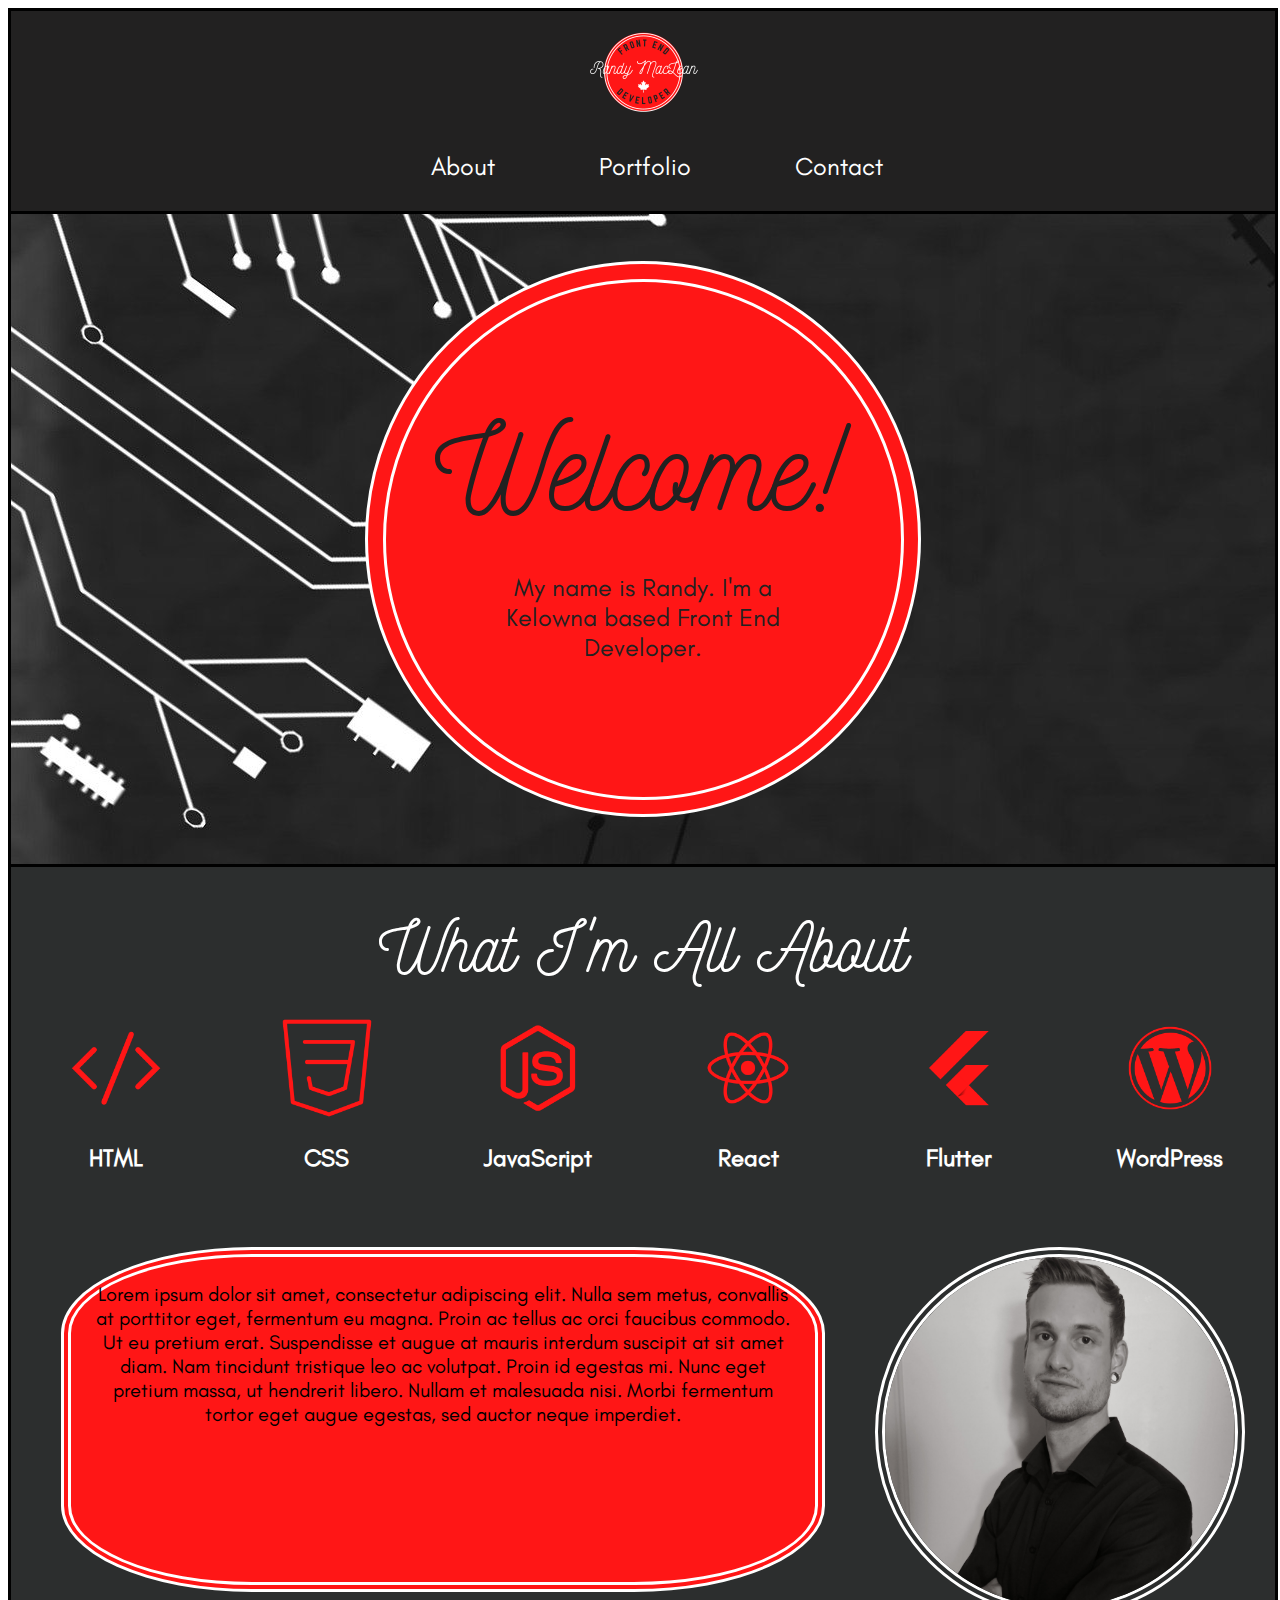
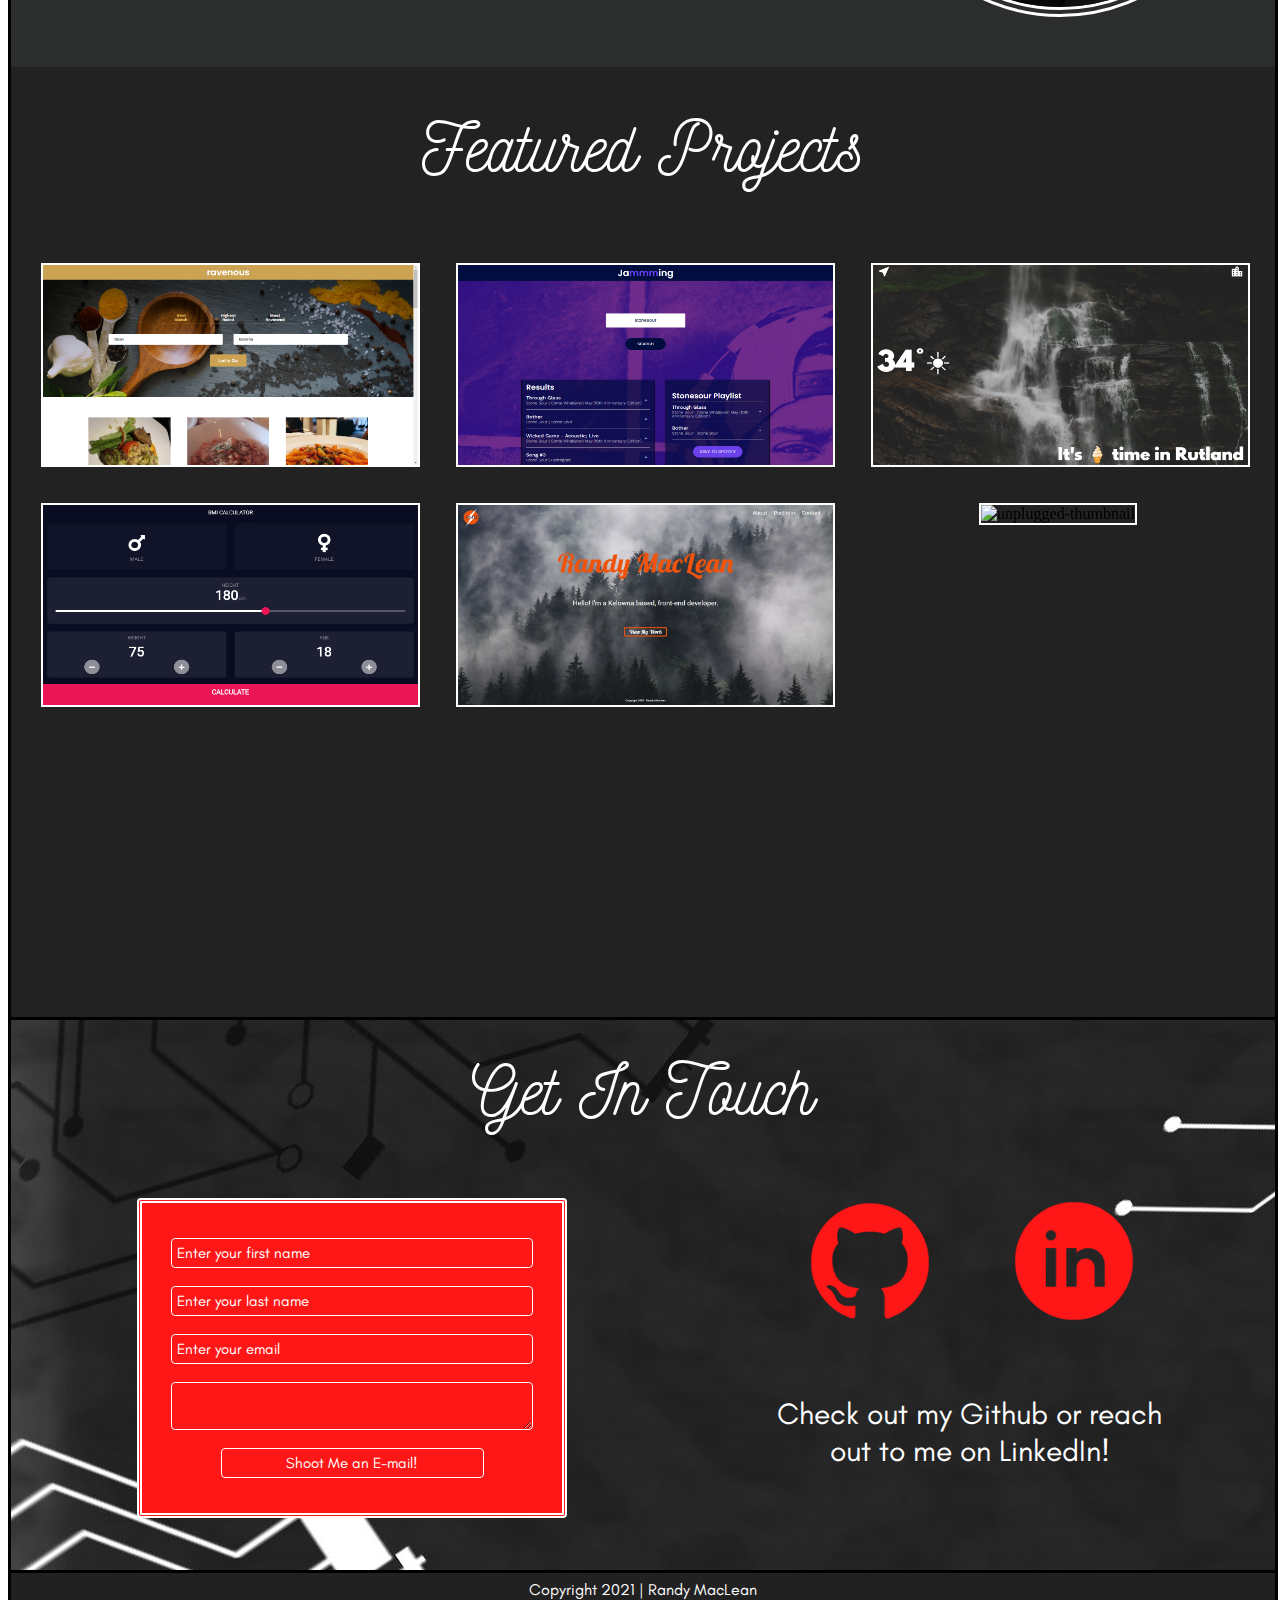
==== homepage/index.html @ 93d8b23c "implemented flip animation on portfolio cards" ====
<!DOCTYPE html>
<html>
  <head>
    <title>Randy MacLean | Portfolio 2021</title>
    <link href="../css/style.css" rel="stylesheet" />
    <script type="text/javascript" src="../js/script.js"></script>
  </head>
  <body>
    <header id="homepage-header">
      <img id="logo" src="../img/red-logo.png" />
      <nav>
        <ul>
          <li>
            <a href="./about/index.html">About</a>
          </li>
          <li>
            <a href="./portfolio/index.html">Portfolio</a>
          </li>
          <li>
            <a href="./contact/index.html">Contact</a>
          </li>
        </ul>
      </nav>
    </header>
    <main id="homepage-main">
      <div id="hero">
        <div id="outer-circle"></div>
        <div id="inner-circle">
          <h1>Welcome!</h1>
          <p>My name is Randy. I'm a Kelowna based Front End Developer.</p>
        </div>
      </div>
      <div id="about-me">
        <h1>What I'm All About</h1>
        <div id="language-icons">
          <div class="language-logo">
            <img src="../img/html-red.png" alt="html-green" />
            <h2>HTML</h2>
          </div>
          <div class="language-logo">
            <img src="../img/css-red.png" alt="css-green" />
            <h2>CSS</h2>
          </div>
          <div class="language-logo">
            <img src="../img/javascript-red.png" alt="javascript-green" />
            <h2>JavaScript</h2>
          </div>
          <div class="language-logo">
            <img src="../img/react-red.png" alt="react-green" />
            <h2>React</h2>
          </div>
          <div class="language-logo">
            <img src="../img/flutter-red.png" alt="flutter-green" />
            <h2>Flutter</h2>
          </div>
          <div class="language-logo">
            <img src="../img/wordpress-red.png" alt="wordpress-green" />
            <h2>WordPress</h2>
          </div>
        </div>
        <div id="description-and-picture">
          <p>
            Lorem ipsum dolor sit amet, consectetur adipiscing elit. Nulla sem
            metus, convallis at porttitor eget, fermentum eu magna. Proin ac
            tellus ac orci faucibus commodo. Ut eu pretium erat. Suspendisse et
            augue at mauris interdum suscipit at sit amet diam. Nam tincidunt
            tristique leo ac volutpat. Proin id egestas mi. Nunc eget pretium
            massa, ut hendrerit libero. Nullam et malesuada nisi. Morbi
            fermentum tortor eget augue egestas, sed auctor neque imperdiet.
          </p>
          <img
            id="profile-pic"
            src="../img/profile-pic-circle.png"
            alt="profile-picture"
          />
        </div>
      </div>
      <div id="portfolio">
        <h1>Featured Projects</h1>
        <div id="featured-portfolio">
          <div class="flip-box">
            <div class="flip-box-inner">
              <div class="flip-box-front">
                <img
                  src="../img/ravenous-thumbnail.png"
                  alt="ravenous-thumbnail"
                />
              </div>
              <div class="flip-box-back">
                <a href="https://randy-ravenous.surge.sh/" target="_BLANK">
                  <div class="thumbnail-text">
                    <h2>Ravenous</h2>
                    <p>
                      This is a web app for searching restaurants listed on
                      Yelp. The user enters a location and a type of cuisine,
                      then results from the given location are listed below.
                    </p>
                  </div></a
                >
              </div>
            </div>
          </div>
          <div class="flip-box">
            <div class="flip-box-inner">
              <div class="flip-box-front">
                <img
                  src="../img/jammming-thumbnail.png"
                  alt="jammming-thumbnail"
                />
              </div>
              <div class="flip-box-back">
                <a href="https://randy-jammming.surge.sh/" target="_BLANK"
                  ><div class="thumbnail-text">
                    <h2>Jammming</h2>
                    <p>
                      This is a web app for creating playlists. It allows the
                      user to search Spotify, create a playlist, and save the
                      playlist to the user's Spotify account.
                    </p>
                  </div></a
                >
              </div>
            </div>
          </div>
          <div class="flip-box">
            <div class="flip-box-inner">
              <div class="flip-box-front">
                <img src="../img/clima-thumbnail.png" alt="clima-thumbnail" />
              </div>
              <div class="flip-box-back">
                <a
                  href="https://ranmac2.github.io/clima-flutter/#/"
                  target="_BLANK"
                  ><div class="thumbnail-text">
                    <h2>Clima</h2>
                    <p>
                      This is a mobile weather app that I built using Flutter
                      and deployed for web viewing.
                    </p>
                  </div></a
                >
              </div>
            </div>
          </div>
          <div class="flip-box">
            <div class="flip-box-inner">
              <div class="flip-box-front">
                <img id="bmi-thumbnail" src="../img/bmi-thumbnail.png" />
              </div>
              <div class="flip-box-back">
                <a
                  href="https://ranmac2.github.io/bmi_calculator_flutter/#/"
                  target="_BLANK"
                  ><div class="thumbnail-text">
                    <h2>BMI Calculator</h2>
                    <p>
                      This is a mobile BMI calculator app that I built using
                      Flutter and deployed for web viewing.
                    </p>
                  </div></a
                >
              </div>
            </div>
          </div>
          <div class="flip-box">
            <div class="flip-box-inner">
              <div class="flip-box-front">
                <img
                  src="../img/portfolio-thumbnail.jpg"
                  alt="portfolio-thumbnail"
                />
              </div>
              <div class="flip-box-back">
                <a
                  href="https://ranmac2.github.io/New-Portfolio-Site/"
                  target="_BLANK"
                  ><div class="thumbnail-text">
                    <h2>Self Portfolio</h2>
                    <p>
                      A website I created as a self portfolio. It was built
                      using HTML, CSS, and, PHP.
                    </p>
                  </div></a
                >
              </div>
            </div>
          </div>
          <div class="flip-box">
            <div class="flip-box-inner">
              <div class="flip-box-front">
                <img
                  id="unplugged-thumbnail"
                  src="../img/unplugged-thumbnail.jpg"
                  alt="unplugged-thumbnail"
                />
              </div>
              <div class="flip-box-back">
                <a
                  href="https://ranmac2.github.io/unplugged-site/"
                  target="_BLANK"
                  ><div class="thumbnail-text">
                    <h2>Unplugged</h2>
                    <p>
                      A website I created for a fictional business offering team
                      building retreats for workers in the tech sector. It was
                      built using HTML and CSS.
                    </p>
                  </div></a
                >
              </div>
            </div>
          </div>
        </div>
      </div>
      <div id="contact">
        <h1>Get In Touch</h1>
        <div class="contact-content">
          <form id="contact-form" onsubmit="return false">
            <input
              type="text"
              placeholder="Enter your first name"
              id="first-name"
            />
            <br />
            <input
              type="text"
              placeholder="Enter your last name"
              id="last-name"
            />
            <br />
            <input type="email" placeholder="Enter your email" id="email" />
            <br />
            <textarea> </textarea>
            <br />
            <button onclick="sendContact();">Shoot Me an E-mail!</button>
          </form>
          <div id="social-media">
            <div>
              <img
                id="github-thumbnail"
                src="../img/github-red.png"
                alt="github-thumbnail"
              />
              <img
                id="linkedin-thumbnail"
                src="../img/linked-in-red.png"
                alt="linked-in-logo"
              />
            </div>
            <div>
              <p>Check out my Github or reach out to me on LinkedIn!</p>
            </div>
          </div>
        </div>
      </div>
      <footer id="home-footer">
        <p>Copyright 2021 | Randy MacLean</p>
      </footer>
    </main>
  </body>
</html>
---- css/style.css ----
/******************** FONTS ********************/

@font-face {
  font-family: nickainley;
  src: url("../fonts/Nickainley-Normal.otf");
}

@font-face {
  font-family: glacial-indifference;
  src: url("../fonts/GlacialIndifference-Regular.otf");
}

/******************** SPLASH PAGE ********************/

body {
  background-color: white;
}

#titlepage-img {
  display: block;
  margin: 0 auto;
  padding-top: 50px;
  animation: mainLogoTransitionIn 3s;
}

/******************** HOMEPAGE ********************/

/******************** HEADER ********************/

header {
  /* background-image: url("../img/background-microchip-flipped.jpg");
  background-size: cover; */
  background-color: rgb(34, 33, 33);
  height: 200px;
  width: 100%;
  display: flex;
  flex-direction: column;
  justify-content: center;
  align-items: center;
  border-top: 3px solid black;
  border-left: 3px solid black;
  border-right: 3px solid black;
}

#logo {
  height: 125px;
  width: 125px;
}

nav ul {
  margin-right: 12px;
  padding-bottom: 15px;
}

nav ul li {
  display: inline;
}

nav ul li a {
  font-family: glacial-indifference;
  color: white;
  text-decoration: none;
  font-size: 25px;
  padding: 50px;
}

/******************** HERO SECTION ********************/

#hero {
  background-image: url("../img/background-microchip.jpg");
  border: 3px solid black;
  width: 100%;
  height: 650px;
  display: flex;
  align-items: center;
  justify-content: center;
}

#outer-circle {
  background-color: rgb(255, 22, 22);
  border: 3px solid white;
  border-radius: 50%;
  height: 550px;
  width: 550px;
  position: absolute;
}

#inner-circle {
  border: 3px solid white;
  border-radius: 50%;
  height: 515px;
  width: 515px;
  position: absolute;
  display: flex;
  flex-direction: column;
  justify-content: center;
  align-items: center;
}

#inner-circle h1 {
  font-family: nickainley;
  font-weight: 300;
  text-align: center;
  font-size: 120px;
  margin: 0 auto;
  padding-right: 10px;
  color: rgb(34, 33, 33);
}

#inner-circle p {
  font-family: glacial-indifference;
  text-align: center;
  width: 300px;
  font-size: 25px;
  color: rgb(34, 33, 33);
}

#homepage-header {
  animation: homepageTransitionIn 2s;
}

#homepage-main {
  animation: homepageTransitionIn 2s;
}

/******************** ABOUT ME ********************/

#about-me {
  /* background-image: url("../img/background-microchip-flipped.jpg"); */
  background-color: rgb(44, 46, 46);
  border-right: 3px solid black;
  border-left: 3px solid black;
  height: 800px;
  width: 100%;
}

#about-me h1 {
  font-family: nickainley;
  color: white;
  font-size: 70px;
  text-align: center;
  font-weight: 300;
  margin: 0;
  padding-top: 35px;
}

#language-icons {
  display: flex;
  flex-direction: row;
  flex-wrap: wrap;
  justify-content: space-around;
}

#language-icons img {
  height: 150px;
  width: 150px;
}

.language-logo {
  display: flex;
  flex-direction: column;
  align-items: center;
}

.language-logo h2 {
  font-family: glacial-indifference;
  color: white;
  margin: 0 auto;
}

#description-and-picture {
  display: flex;
  flex-direction: row;
  justify-content: space-around;
}

#description-and-picture p {
  font-family: glacial-indifference;
  font-size: 20px;
  text-align: center;
  background-color: rgb(255, 22, 22);
  height: 300px;
  margin-top: 75px;
  margin-left: 50px;
  padding: 25px 25px 0 25px;
  border: 10px double white;
  border-radius: 25%;
}

#profile-pic {
  height: 350px;
  border: 10px double white;
  border-radius: 50%;
  margin: 75px 30px 0 50px;
}

/******************** PORTFOLIO ********************/

#portfolio {
  background-color: rgb(34, 34, 34);
  border-right: 3px solid black;
  border-left: 3px solid black;
  height: 950px;
  width: 100%;
}

#portfolio h1 {
  font-family: nickainley;
  color: white;
  font-size: 70px;
  text-align: center;
  font-weight: 300;
  margin: 0;
  padding-top: 35px;
}

#featured-portfolio {
  display: flex;
  flex-flow: row wrap;
  justify-content: center;
  align-items: center;
  padding-top: 50px;
}

.flip-box {
  background-color: transparent;
  width: 375px;
  height: 200px;
  margin: 20px;
  perspective: 1000px; /* Remove this if you don't want the 3D effect */
}

.flip-box-inner {
  position: relative;
  width: 100%;
  height: 100%;
  text-align: center;
  transition: transform 0.8s;
  transform-style: preserve-3d;
}

.flip-box:hover .flip-box-inner {
  transform: rotateY(180deg);
}

.flip-box-front,
.flip-box-back {
  position: absolute;
  width: 100%;
  height: 100%;
  -webkit-backface-visibility: hidden; /* Safari */
  backface-visibility: hidden;
}

.flip-box-back {
  background-color: lightgray;
  border: 5px double rgb(255, 22, 22);
  transform: rotateY(180deg);
}

.flip-box-front img {
  height: 200px;
  width: 375px;
  border: 2px solid white;
}

.flip-box-back a {
  text-decoration: none;
}

.flip-box-back h2 {
  color: rgb(255, 22, 22);
  font-family: nickainley;
  font-size: 35px;
  text-align: center;
}

.flip-box-back p {
  color: rgb(255, 22, 22);
  font-family: glacial-indifference;
  font-size: 15px;
  text-align: center;
  padding-left: 20px;
  padding-right: 20px;
}

/******************** CONTACT ********************/

#contact {
  background-image: url("../img/background-microchip-flipped.jpg");
  height: 550px;
  width: 100%;
  border: 3px solid black;
}

#contact h1 {
  font-family: nickainley;
  color: white;
  font-size: 70px;
  text-align: center;
  font-weight: 300;
  margin: 0;
  padding-top: 25px;
}

.contact-content {
  display: flex;
  flex-direction: row;
  justify-content: space-around;
  align-items: center;
  padding: 25px 0 0 25px;
}

#contact-form {
  display: flex;
  flex-direction: column;
  align-items: center;
  justify-content: center;
  background-color: rgb(255, 22, 22);
  padding: 35px;
  border: 5px double white;
  border-radius: 4px;
  margin-bottom: 60px;
  width: 350px;
  transition: transform 0.2s;
}

#contact-form:hover {
  transform: scale(1.2);
}

input {
  font-family: glacial-indifference;
  background-color: rgb(255, 22, 22);
  font-family: glacial-indifference;
  color: white;
  font-size: 15px;
  width: 100%;
  border: 1.5px solid white;
  border-radius: 4px;
  padding: 5px;
}

::placeholder {
  color: white;
}

textarea {
  background-color: rgb(255, 22, 22);
  font-family: glacial-indifference;
  font-size: 15px;
  color: white;
  width: 100%;
  border: 1.5px solid white;
  border-radius: 4px;
  padding: 5px;
  resize: vertical;
}

button {
  background-color: rgb(255, 22, 22);
  cursor: pointer;
  font-family: glacial-indifference;
  color: white;
  font-size: 15px;
  width: 75%;
  border: 1.5px solid white;
  border-radius: 4px;
  padding: 5px;
}

#social-media {
  padding-bottom: 250px;
}

#social-media p {
  font-family: glacial-indifference;
  color: white;
  font-size: 30px;
  text-align: center;
  width: 400px;
  position: absolute;
}

#github-thumbnail {
  height: 200px;
  width: 200px;
  transition: transform 0.2s;
  cursor: pointer;
}

#github-thumbnail:hover {
  transform: scale(1.2);
}

#linkedin-thumbnail {
  height: 200px;
  width: 200px;
  transition: transform 0.2s;
  cursor: pointer;
}

#linkedin-thumbnail:hover {
  transform: scale(1.2);
}

/******************** FOOTER ********************/

#home-footer {
  /* background-image: url("../img/background-microchip.jpg");
  background-size: cover; */
  background-color: rgb(34, 33, 33);
  height: 35px;
  width: 100%;
  border-left: 3px solid black;
  border-right: 3px solid black;
  border-bottom: 3px solid black;
}

#home-footer p {
  font-family: glacial-indifference;
  text-align: center;
  padding-top: 7px;
  margin: 0;
  color: white;
}

/******************** KEYFRAMES ********************/

@keyframes mainLogoTransitionIn {
  from {
    opacity: 0;
    height: 0;
    width: 0;
  }

  to {
    opacity: 1;
    height: 500px;
    width: 500px;
  }
}

@keyframes homepageTransitionIn {
  from {
    opacity: 0;
  }

  to {
    opacity: 1;
  }
}

@keyframes wipe-enter {
  0% {
    transform: scale(0, 0.025);
  }
  50% {
    transform: scale(1, 0.025);
  }
}
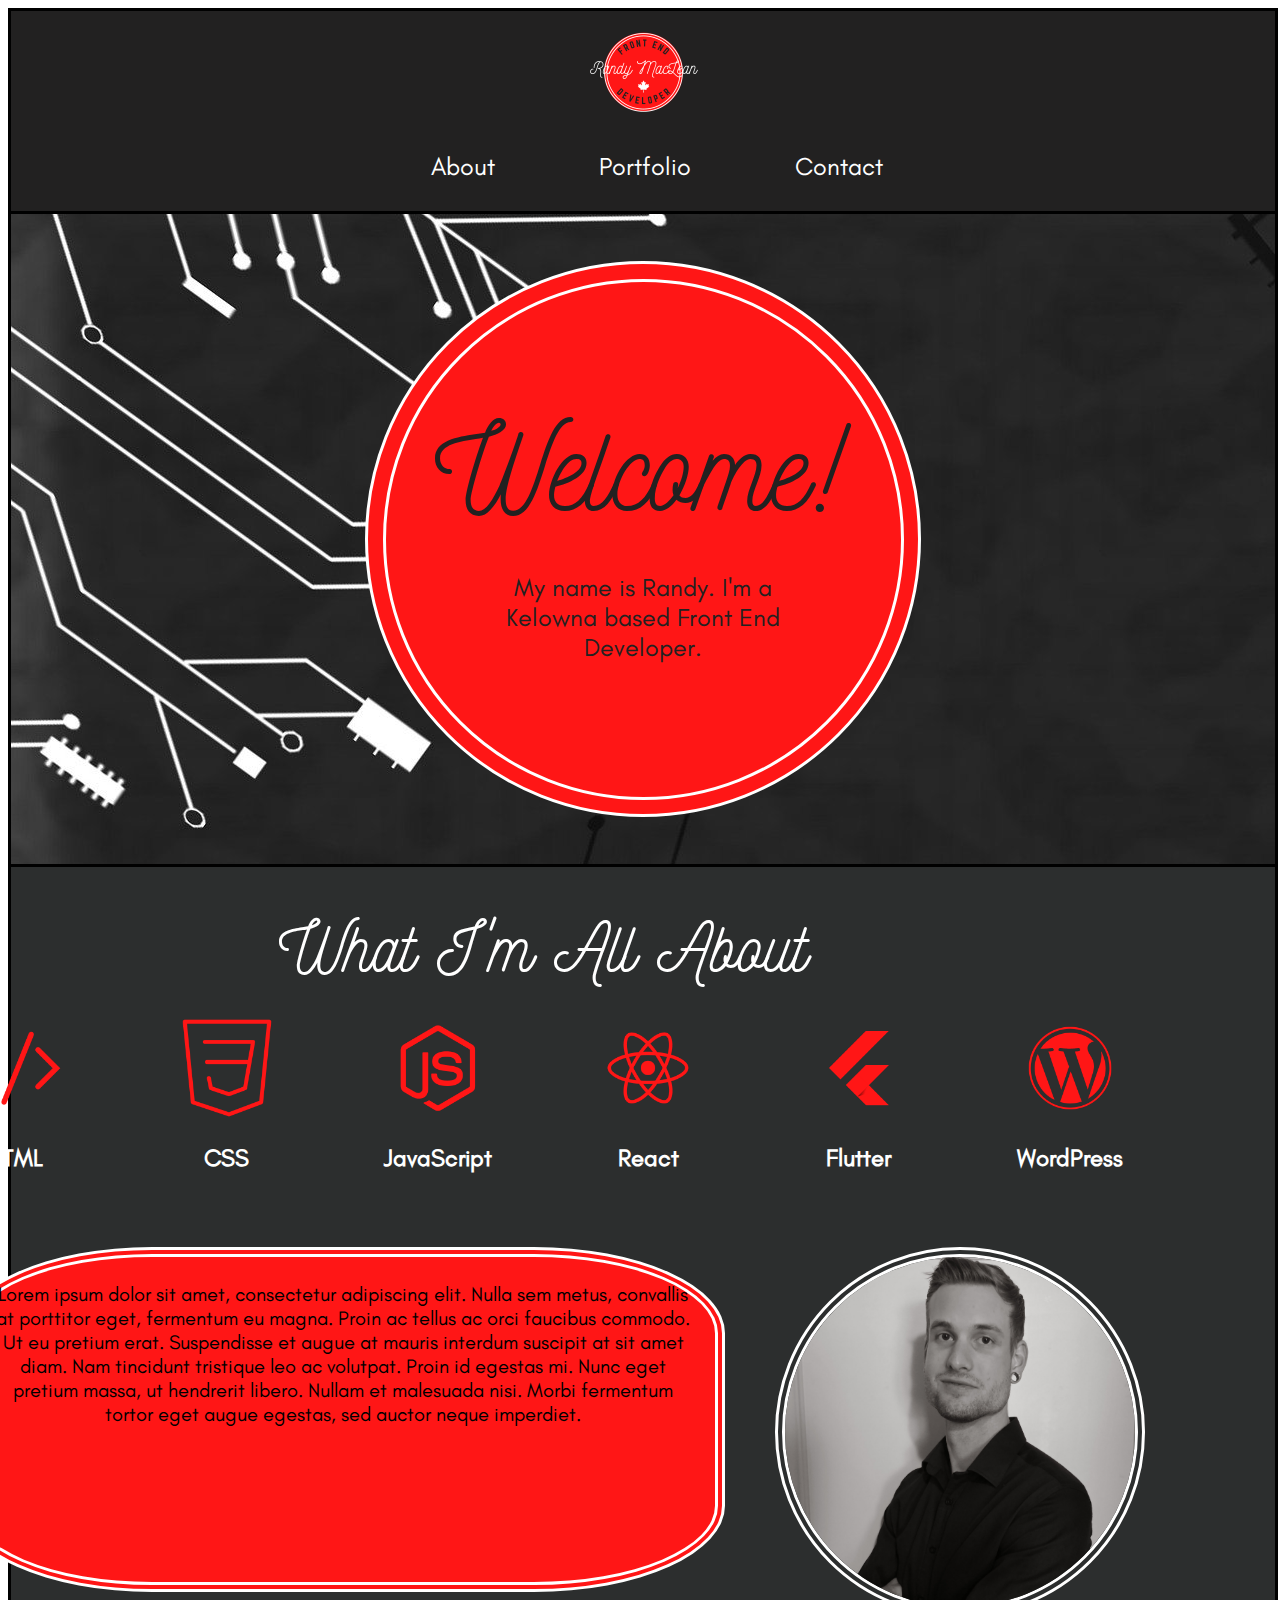
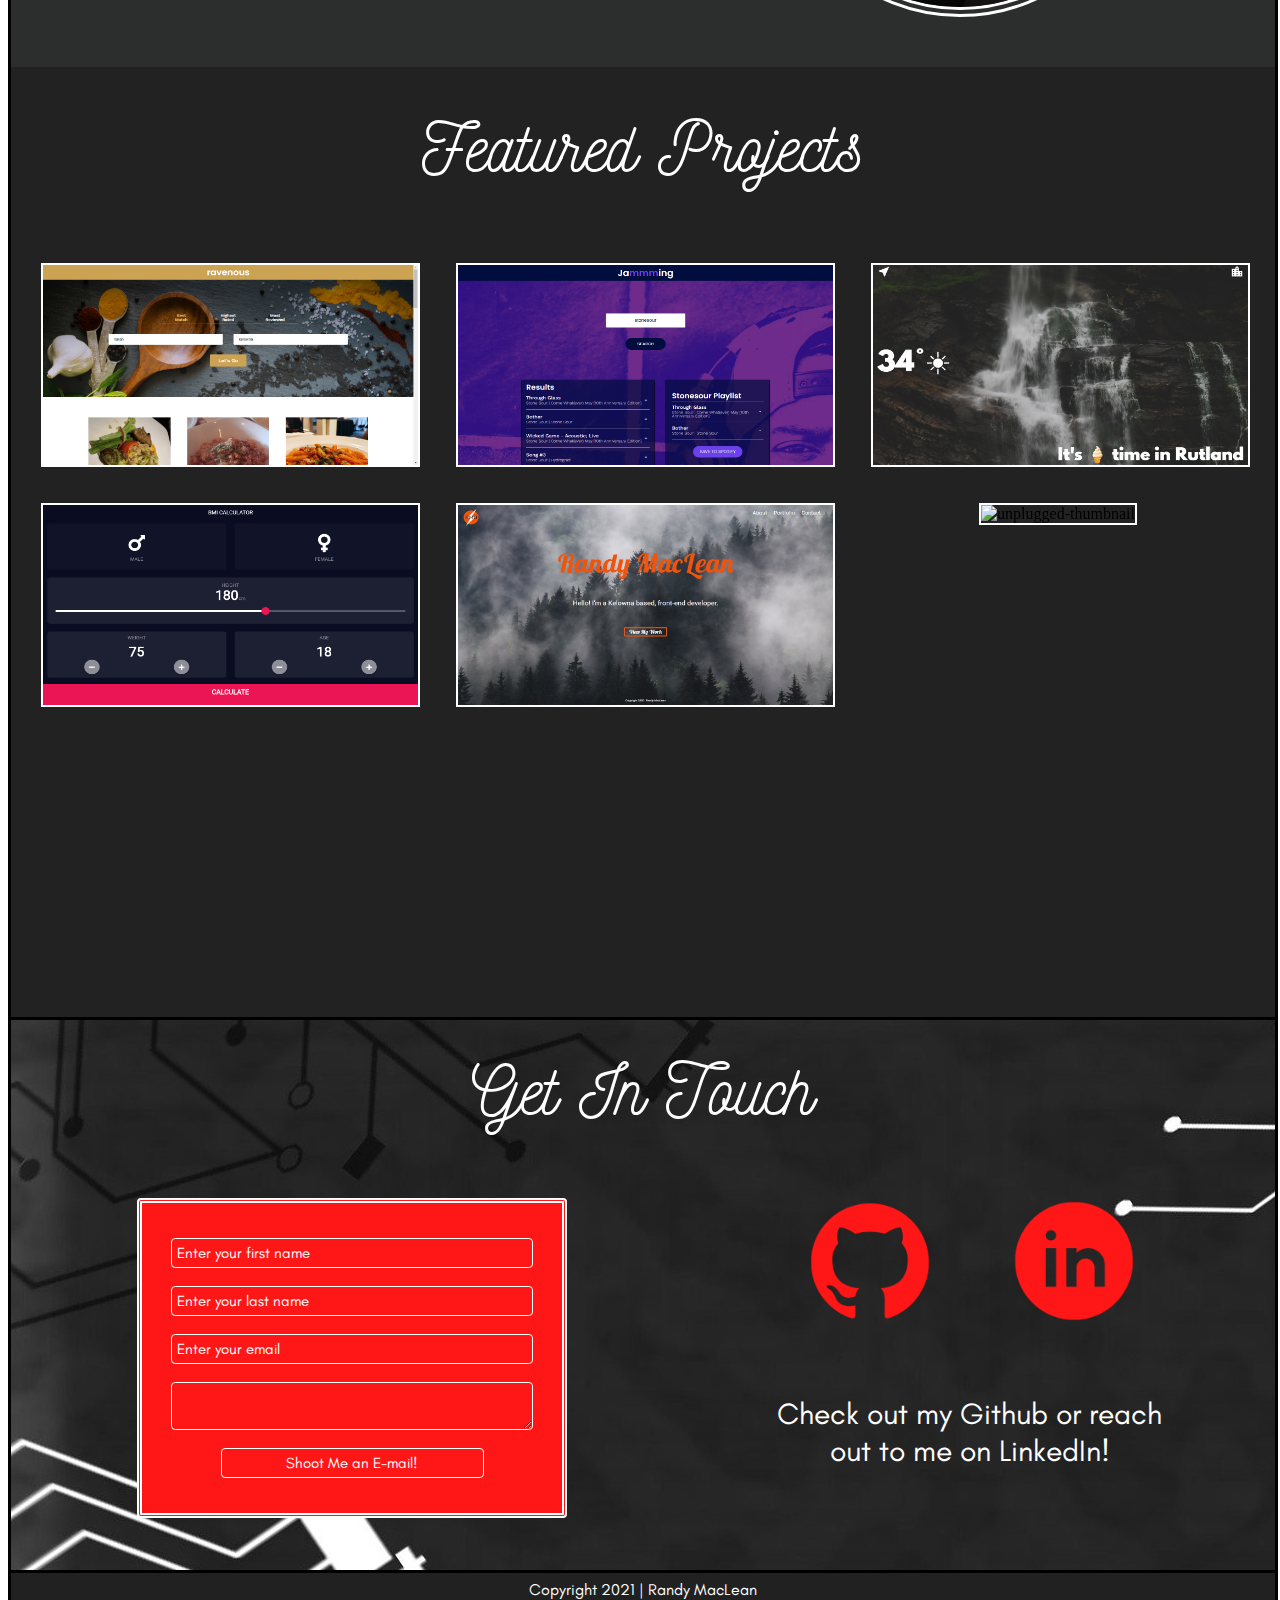
==== commit 961b1410: "Trying Javascript slide in animations" ====
--- a/homepage/index.html
+++ b/homepage/index.html
@@ -31,48 +31,51 @@
         </div>
       </div>
       <div id="about-me">
-        <h1>What I'm All About</h1>
-        <div id="language-icons">
-          <div class="language-logo">
-            <img src="../img/html-red.png" alt="html-green" />
-            <h2>HTML</h2>
-          </div>
-          <div class="language-logo">
-            <img src="../img/css-red.png" alt="css-green" />
-            <h2>CSS</h2>
-          </div>
-          <div class="language-logo">
-            <img src="../img/javascript-red.png" alt="javascript-green" />
-            <h2>JavaScript</h2>
-          </div>
-          <div class="language-logo">
-            <img src="../img/react-red.png" alt="react-green" />
-            <h2>React</h2>
-          </div>
-          <div class="language-logo">
-            <img src="../img/flutter-red.png" alt="flutter-green" />
-            <h2>Flutter</h2>
-          </div>
-          <div class="language-logo">
-            <img src="../img/wordpress-red.png" alt="wordpress-green" />
-            <h2>WordPress</h2>
-          </div>
-        </div>
-        <div id="description-and-picture">
-          <p>
-            Lorem ipsum dolor sit amet, consectetur adipiscing elit. Nulla sem
-            metus, convallis at porttitor eget, fermentum eu magna. Proin ac
-            tellus ac orci faucibus commodo. Ut eu pretium erat. Suspendisse et
-            augue at mauris interdum suscipit at sit amet diam. Nam tincidunt
-            tristique leo ac volutpat. Proin id egestas mi. Nunc eget pretium
-            massa, ut hendrerit libero. Nullam et malesuada nisi. Morbi
-            fermentum tortor eget augue egestas, sed auctor neque imperdiet.
-          </p>
-          <img
-            id="profile-pic"
-            src="../img/profile-pic-circle.png"
-            alt="profile-picture"
-          />
+        <div class="about-me-content left-start">
+          <h1>What I'm All About</h1>
+          <div class="language-icons">
+            <div class="language-logo">
+              <img src="../img/html-red.png" alt="html-green" />
+              <h2>HTML</h2>
+            </div>
+            <div class="language-logo">
+              <img src="../img/css-red.png" alt="css-green" />
+              <h2>CSS</h2>
+            </div>
+            <div class="language-logo">
+              <img src="../img/javascript-red.png" alt="javascript-green" />
+              <h2>JavaScript</h2>
+            </div>
+            <div class="language-logo">
+              <img src="../img/react-red.png" alt="react-green" />
+              <h2>React</h2>
+            </div>
+            <div class="language-logo">
+              <img src="../img/flutter-red.png" alt="flutter-green" />
+              <h2>Flutter</h2>
+            </div>
+            <div class="language-logo">
+              <img src="../img/wordpress-red.png" alt="wordpress-green" />
+              <h2>WordPress</h2>
+            </div>
+          </div>
+          <div class="description-and-picture">
+            <p>
+              Lorem ipsum dolor sit amet, consectetur adipiscing elit. Nulla sem
+              metus, convallis at porttitor eget, fermentum eu magna. Proin ac
+              tellus ac orci faucibus commodo. Ut eu pretium erat. Suspendisse
+              et augue at mauris interdum suscipit at sit amet diam. Nam
+              tincidunt tristique leo ac volutpat. Proin id egestas mi. Nunc
+              eget pretium massa, ut hendrerit libero. Nullam et malesuada nisi.
+              Morbi fermentum tortor eget augue egestas, sed auctor neque
+              imperdiet.
+            </p>
+            <img
+              id="profile-pic"
+              src="../img/profile-pic-circle.png"
+              alt="profile-picture"
+            />
+          </div>
         </div>
       </div>
       <div id="portfolio">
--- a/css/style.css
+++ b/css/style.css
@@ -134,6 +134,14 @@
   width: 100%;
 }
 
+.about-me-content {
+  position: relative;
+}
+
+.appear {
+  left: 0;
+}
+
 #about-me h1 {
   font-family: nickainley;
   color: white;
@@ -144,14 +152,14 @@
   padding-top: 35px;
 }
 
-#language-icons {
+.language-icons {
   display: flex;
   flex-direction: row;
   flex-wrap: wrap;
   justify-content: space-around;
 }
 
-#language-icons img {
+.language-logo img {
   height: 150px;
   width: 150px;
 }
@@ -168,13 +176,13 @@
   margin: 0 auto;
 }
 
-#description-and-picture {
+.description-and-picture {
   display: flex;
   flex-direction: row;
   justify-content: space-around;
 }
 
-#description-and-picture p {
+.description-and-picture p {
   font-family: glacial-indifference;
   font-size: 20px;
   text-align: center;
@@ -451,11 +459,17 @@
   }
 }
 
-@keyframes wipe-enter {
-  0% {
-    transform: scale(0, 0.025);
-  }
-  50% {
-    transform: scale(1, 0.025);
-  }
-}
+@keyframes slide-right {
+  from {
+    left: -100px;
+  }
+  to {
+    left: 0;
+  }
+}
+.slide-right-element {
+  animation: slide-right 1.4s forwards;
+}
+.left-start {
+  left: -100px;
+}
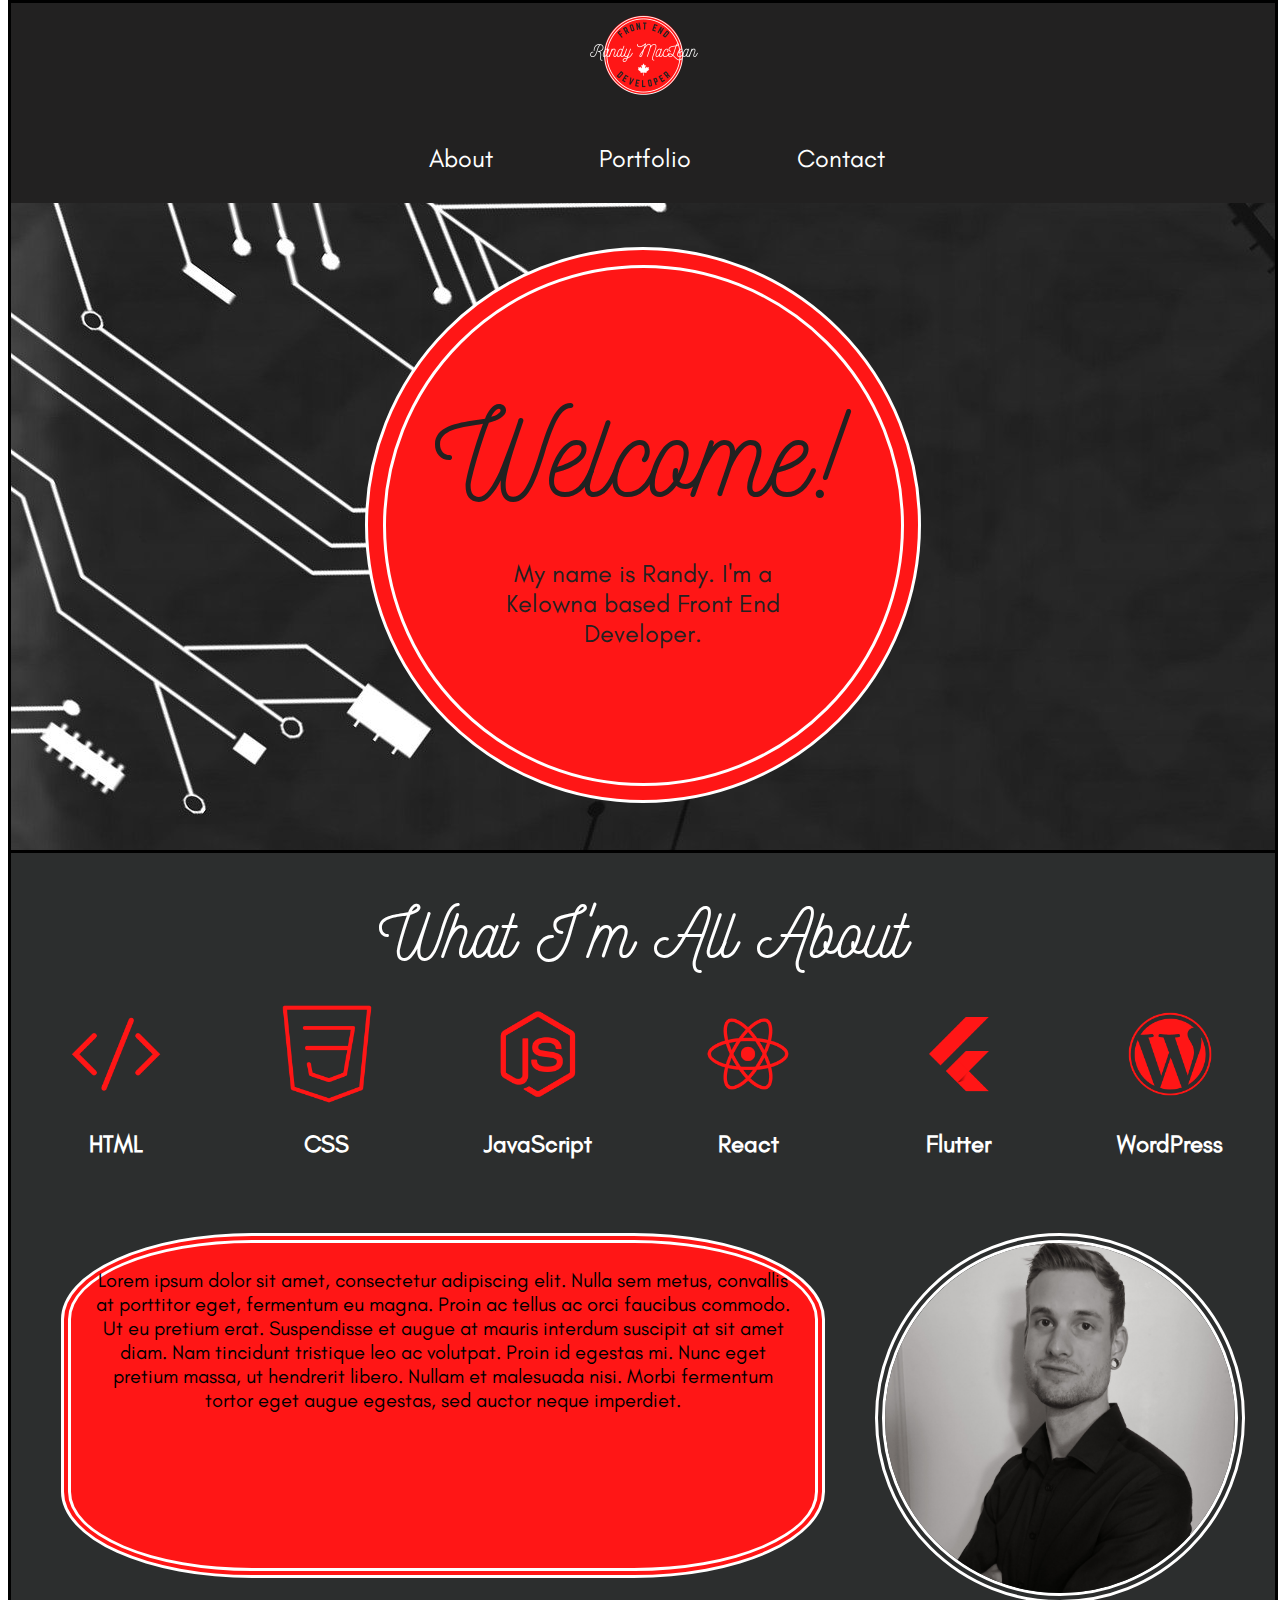
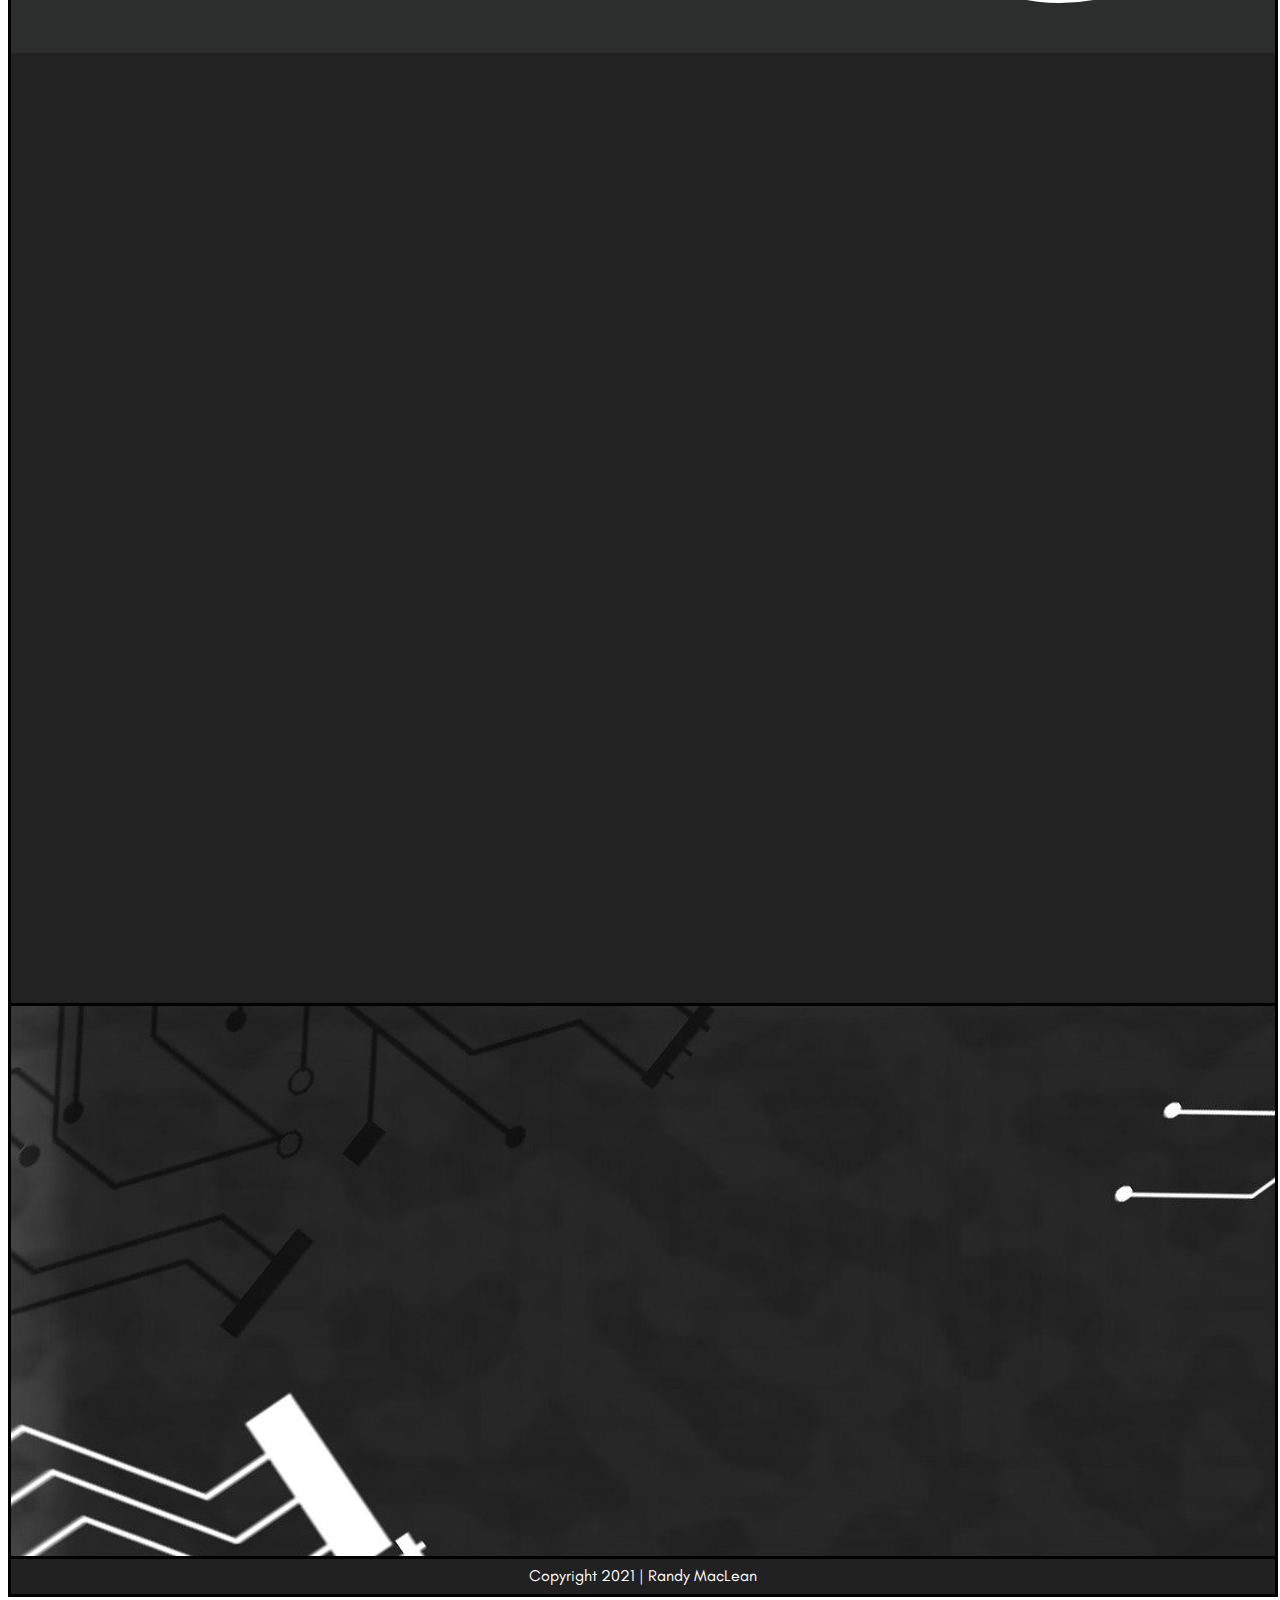
==== commit ec62d578: "Added animations to sections" ====
--- a/homepage/index.html
+++ b/homepage/index.html
@@ -3,24 +3,26 @@
   <head>
     <title>Randy MacLean | Portfolio 2021</title>
     <link href="../css/style.css" rel="stylesheet" />
-    <script type="text/javascript" src="../js/script.js"></script>
+    <script type="text/javascript" src="../js/script.js" defer></script>
   </head>
   <body>
-    <header id="homepage-header">
-      <img id="logo" src="../img/red-logo.png" />
-      <nav>
-        <ul>
-          <li>
-            <a href="./about/index.html">About</a>
-          </li>
-          <li>
-            <a href="./portfolio/index.html">Portfolio</a>
-          </li>
-          <li>
-            <a href="./contact/index.html">Contact</a>
-          </li>
-        </ul>
-      </nav>
+    <header>
+      <div id="homepage-header">
+        <img id="logo" src="../img/red-logo.png" />
+        <nav>
+          <ul>
+            <li>
+              <a href="./about/index.html">About</a>
+            </li>
+            <li>
+              <a href="./portfolio/index.html">Portfolio</a>
+            </li>
+            <li>
+              <a href="./contact/index.html">Contact</a>
+            </li>
+          </ul>
+        </nav>
+      </div>
     </header>
     <main id="homepage-main">
       <div id="hero">
@@ -31,7 +33,7 @@
         </div>
       </div>
       <div id="about-me">
-        <div class="about-me-content left-start">
+        <div class="fade-right">
           <h1>What I'm All About</h1>
           <div class="language-icons">
             <div class="language-logo">
@@ -71,7 +73,7 @@
               imperdiet.
             </p>
             <img
-              id="profile-pic"
+              class="profile-pic"
               src="../img/profile-pic-circle.png"
               alt="profile-picture"
             />
@@ -79,179 +81,183 @@
         </div>
       </div>
       <div id="portfolio">
-        <h1>Featured Projects</h1>
-        <div id="featured-portfolio">
-          <div class="flip-box">
-            <div class="flip-box-inner">
-              <div class="flip-box-front">
+        <div class="fade-left">
+          <h1>Featured Projects</h1>
+          <div id="featured-portfolio">
+            <div class="flip-box">
+              <div class="flip-box-inner">
+                <div class="flip-box-front">
+                  <img
+                    src="../img/ravenous-thumbnail.png"
+                    alt="ravenous-thumbnail"
+                  />
+                </div>
+                <div class="flip-box-back">
+                  <a href="https://randy-ravenous.surge.sh/" target="_BLANK">
+                    <div class="thumbnail-text">
+                      <h2>Ravenous</h2>
+                      <p>
+                        This is a web app for searching restaurants listed on
+                        Yelp. The user enters a location and a type of cuisine,
+                        then results from the given location are listed below.
+                      </p>
+                    </div></a
+                  >
+                </div>
+              </div>
+            </div>
+            <div class="flip-box">
+              <div class="flip-box-inner">
+                <div class="flip-box-front">
+                  <img
+                    src="../img/jammming-thumbnail.png"
+                    alt="jammming-thumbnail"
+                  />
+                </div>
+                <div class="flip-box-back">
+                  <a href="https://randy-jammming.surge.sh/" target="_BLANK"
+                    ><div class="thumbnail-text">
+                      <h2>Jammming</h2>
+                      <p>
+                        This is a web app for creating playlists. It allows the
+                        user to search Spotify, create a playlist, and save the
+                        playlist to the user's Spotify account.
+                      </p>
+                    </div></a
+                  >
+                </div>
+              </div>
+            </div>
+            <div class="flip-box">
+              <div class="flip-box-inner">
+                <div class="flip-box-front">
+                  <img src="../img/clima-thumbnail.png" alt="clima-thumbnail" />
+                </div>
+                <div class="flip-box-back">
+                  <a
+                    href="https://ranmac2.github.io/clima-flutter/#/"
+                    target="_BLANK"
+                    ><div class="thumbnail-text">
+                      <h2>Clima</h2>
+                      <p>
+                        This is a mobile weather app that I built using Flutter
+                        and deployed for web viewing.
+                      </p>
+                    </div></a
+                  >
+                </div>
+              </div>
+            </div>
+            <div class="flip-box">
+              <div class="flip-box-inner">
+                <div class="flip-box-front">
+                  <img id="bmi-thumbnail" src="../img/bmi-thumbnail.png" />
+                </div>
+                <div class="flip-box-back">
+                  <a
+                    href="https://ranmac2.github.io/bmi_calculator_flutter/#/"
+                    target="_BLANK"
+                    ><div class="thumbnail-text">
+                      <h2>BMI Calculator</h2>
+                      <p>
+                        This is a mobile BMI calculator app that I built using
+                        Flutter and deployed for web viewing.
+                      </p>
+                    </div></a
+                  >
+                </div>
+              </div>
+            </div>
+            <div class="flip-box">
+              <div class="flip-box-inner">
+                <div class="flip-box-front">
+                  <img
+                    src="../img/portfolio-thumbnail.jpg"
+                    alt="portfolio-thumbnail"
+                  />
+                </div>
+                <div class="flip-box-back">
+                  <a
+                    href="https://ranmac2.github.io/New-Portfolio-Site/"
+                    target="_BLANK"
+                    ><div class="thumbnail-text">
+                      <h2>Self Portfolio</h2>
+                      <p>
+                        A website I created as a self portfolio. It was built
+                        using HTML, CSS, and, PHP.
+                      </p>
+                    </div></a
+                  >
+                </div>
+              </div>
+            </div>
+            <div class="flip-box">
+              <div class="flip-box-inner">
+                <div class="flip-box-front">
+                  <img
+                    id="unplugged-thumbnail"
+                    src="../img/unplugged-thumbnail.jpg"
+                    alt="unplugged-thumbnail"
+                  />
+                </div>
+                <div class="flip-box-back">
+                  <a
+                    href="https://ranmac2.github.io/unplugged-site/"
+                    target="_BLANK"
+                    ><div class="thumbnail-text">
+                      <h2>Unplugged</h2>
+                      <p>
+                        A website I created for a fictional business offering
+                        team building retreats for workers in the tech sector.
+                        It was built using HTML and CSS.
+                      </p>
+                    </div></a
+                  >
+                </div>
+              </div>
+            </div>
+          </div>
+        </div>
+      </div>
+      <div id="contact">
+        <div class="fade-up">
+          <h1>Get In Touch</h1>
+          <div class="contact-content">
+            <form id="contact-form" onsubmit="return false">
+              <input
+                type="text"
+                placeholder="Enter your first name"
+                id="first-name"
+              />
+              <br />
+              <input
+                type="text"
+                placeholder="Enter your last name"
+                id="last-name"
+              />
+              <br />
+              <input type="email" placeholder="Enter your email" id="email" />
+              <br />
+              <textarea> </textarea>
+              <br />
+              <button onclick="sendContact();">Shoot Me an E-mail!</button>
+            </form>
+            <div id="social-media">
+              <div>
                 <img
-                  src="../img/ravenous-thumbnail.png"
-                  alt="ravenous-thumbnail"
+                  id="github-thumbnail"
+                  src="../img/github-red.png"
+                  alt="github-thumbnail"
                 />
-              </div>
-              <div class="flip-box-back">
-                <a href="https://randy-ravenous.surge.sh/" target="_BLANK">
-                  <div class="thumbnail-text">
-                    <h2>Ravenous</h2>
-                    <p>
-                      This is a web app for searching restaurants listed on
-                      Yelp. The user enters a location and a type of cuisine,
-                      then results from the given location are listed below.
-                    </p>
-                  </div></a
-                >
-              </div>
-            </div>
-          </div>
-          <div class="flip-box">
-            <div class="flip-box-inner">
-              <div class="flip-box-front">
                 <img
-                  src="../img/jammming-thumbnail.png"
-                  alt="jammming-thumbnail"
+                  id="linkedin-thumbnail"
+                  src="../img/linked-in-red.png"
+                  alt="linked-in-logo"
                 />
               </div>
-              <div class="flip-box-back">
-                <a href="https://randy-jammming.surge.sh/" target="_BLANK"
-                  ><div class="thumbnail-text">
-                    <h2>Jammming</h2>
-                    <p>
-                      This is a web app for creating playlists. It allows the
-                      user to search Spotify, create a playlist, and save the
-                      playlist to the user's Spotify account.
-                    </p>
-                  </div></a
-                >
-              </div>
-            </div>
-          </div>
-          <div class="flip-box">
-            <div class="flip-box-inner">
-              <div class="flip-box-front">
-                <img src="../img/clima-thumbnail.png" alt="clima-thumbnail" />
-              </div>
-              <div class="flip-box-back">
-                <a
-                  href="https://ranmac2.github.io/clima-flutter/#/"
-                  target="_BLANK"
-                  ><div class="thumbnail-text">
-                    <h2>Clima</h2>
-                    <p>
-                      This is a mobile weather app that I built using Flutter
-                      and deployed for web viewing.
-                    </p>
-                  </div></a
-                >
-              </div>
-            </div>
-          </div>
-          <div class="flip-box">
-            <div class="flip-box-inner">
-              <div class="flip-box-front">
-                <img id="bmi-thumbnail" src="../img/bmi-thumbnail.png" />
-              </div>
-              <div class="flip-box-back">
-                <a
-                  href="https://ranmac2.github.io/bmi_calculator_flutter/#/"
-                  target="_BLANK"
-                  ><div class="thumbnail-text">
-                    <h2>BMI Calculator</h2>
-                    <p>
-                      This is a mobile BMI calculator app that I built using
-                      Flutter and deployed for web viewing.
-                    </p>
-                  </div></a
-                >
-              </div>
-            </div>
-          </div>
-          <div class="flip-box">
-            <div class="flip-box-inner">
-              <div class="flip-box-front">
-                <img
-                  src="../img/portfolio-thumbnail.jpg"
-                  alt="portfolio-thumbnail"
-                />
-              </div>
-              <div class="flip-box-back">
-                <a
-                  href="https://ranmac2.github.io/New-Portfolio-Site/"
-                  target="_BLANK"
-                  ><div class="thumbnail-text">
-                    <h2>Self Portfolio</h2>
-                    <p>
-                      A website I created as a self portfolio. It was built
-                      using HTML, CSS, and, PHP.
-                    </p>
-                  </div></a
-                >
-              </div>
-            </div>
-          </div>
-          <div class="flip-box">
-            <div class="flip-box-inner">
-              <div class="flip-box-front">
-                <img
-                  id="unplugged-thumbnail"
-                  src="../img/unplugged-thumbnail.jpg"
-                  alt="unplugged-thumbnail"
-                />
-              </div>
-              <div class="flip-box-back">
-                <a
-                  href="https://ranmac2.github.io/unplugged-site/"
-                  target="_BLANK"
-                  ><div class="thumbnail-text">
-                    <h2>Unplugged</h2>
-                    <p>
-                      A website I created for a fictional business offering team
-                      building retreats for workers in the tech sector. It was
-                      built using HTML and CSS.
-                    </p>
-                  </div></a
-                >
-              </div>
-            </div>
-          </div>
-        </div>
-      </div>
-      <div id="contact">
-        <h1>Get In Touch</h1>
-        <div class="contact-content">
-          <form id="contact-form" onsubmit="return false">
-            <input
-              type="text"
-              placeholder="Enter your first name"
-              id="first-name"
-            />
-            <br />
-            <input
-              type="text"
-              placeholder="Enter your last name"
-              id="last-name"
-            />
-            <br />
-            <input type="email" placeholder="Enter your email" id="email" />
-            <br />
-            <textarea> </textarea>
-            <br />
-            <button onclick="sendContact();">Shoot Me an E-mail!</button>
-          </form>
-          <div id="social-media">
-            <div>
-              <img
-                id="github-thumbnail"
-                src="../img/github-red.png"
-                alt="github-thumbnail"
-              />
-              <img
-                id="linkedin-thumbnail"
-                src="../img/linked-in-red.png"
-                alt="linked-in-logo"
-              />
-            </div>
-            <div>
-              <p>Check out my Github or reach out to me on LinkedIn!</p>
+              <div>
+                <p>Check out my Github or reach out to me on LinkedIn!</p>
+              </div>
             </div>
           </div>
         </div>
--- a/css/style.css
+++ b/css/style.css
@@ -10,11 +10,19 @@
   src: url("../fonts/GlacialIndifference-Regular.otf");
 }
 
+/******************** MAIN STYLES ********************/
+
+html {
+  margin-top: 0;
+  padding-top: 0;
+}
+body {
+  margin-top: 0;
+  padding-top: 0;
+  background-color: white;
+}
+
 /******************** SPLASH PAGE ********************/
-
-body {
-  background-color: white;
-}
 
 #titlepage-img {
   display: block;
@@ -25,21 +33,38 @@
 
 /******************** HOMEPAGE ********************/
 
+#homepage-main {
+  animation: homepageTransitionIn 2s;
+}
+
 /******************** HEADER ********************/
 
 header {
-  /* background-image: url("../img/background-microchip-flipped.jpg");
-  background-size: cover; */
   background-color: rgb(34, 33, 33);
   height: 200px;
   width: 100%;
+  border-left: 3px solid black;
+  border-right: 3px solid black;
+  animation: homepageTransitionIn 2s;
+}
+
+#homepage-header {
+  background-color: rgb(34, 33, 33);
+  height: 200px;
   display: flex;
   flex-direction: column;
   justify-content: center;
   align-items: center;
+  position: fixed;
+  /* transition: 0.2s; */
+  font-size: 25px;
+  z-index: 1;
+  top: 0;
+  right: 2px;
+  left: 11px;
   border-top: 3px solid black;
-  border-left: 3px solid black;
   border-right: 3px solid black;
+  animation: homepageTransitionIn 2s;
 }
 
 #logo {
@@ -60,7 +85,6 @@
   font-family: glacial-indifference;
   color: white;
   text-decoration: none;
-  font-size: 25px;
   padding: 50px;
 }
 
@@ -68,7 +92,9 @@
 
 #hero {
   background-image: url("../img/background-microchip.jpg");
-  border: 3px solid black;
+  border-left: 3px solid black;
+  border-right: 3px solid black;
+  border-bottom: 3px solid black;
   width: 100%;
   height: 650px;
   display: flex;
@@ -115,18 +141,9 @@
   color: rgb(34, 33, 33);
 }
 
-#homepage-header {
-  animation: homepageTransitionIn 2s;
-}
-
-#homepage-main {
-  animation: homepageTransitionIn 2s;
-}
-
 /******************** ABOUT ME ********************/
 
 #about-me {
-  /* background-image: url("../img/background-microchip-flipped.jpg"); */
   background-color: rgb(44, 46, 46);
   border-right: 3px solid black;
   border-left: 3px solid black;
@@ -134,12 +151,15 @@
   width: 100%;
 }
 
-.about-me-content {
-  position: relative;
-}
-
-.appear {
-  left: 0;
+.fade-right {
+  opacity: 0;
+  transition: opacity 1.25s ease-in, transform 0.75s ease-in;
+  transform: translateX(-50%);
+}
+
+.fade-right.appear {
+  opacity: 1;
+  transform: translateX(0);
 }
 
 #about-me h1 {
@@ -195,7 +215,7 @@
   border-radius: 25%;
 }
 
-#profile-pic {
+.profile-pic {
   height: 350px;
   border: 10px double white;
   border-radius: 50%;
@@ -210,6 +230,17 @@
   border-left: 3px solid black;
   height: 950px;
   width: 100%;
+}
+
+.fade-left {
+  opacity: 0;
+  transition: opacity 1.25s ease-in, transform 0.75s ease-in;
+  transform: translateX(50%);
+}
+
+.fade-left.appear {
+  opacity: 1;
+  transform: translateX(0);
 }
 
 #portfolio h1 {
@@ -299,6 +330,17 @@
   height: 550px;
   width: 100%;
   border: 3px solid black;
+}
+
+.fade-up {
+  opacity: 0;
+  transition: opacity 1.25s ease-in, transform 0.75s ease-in;
+  transform: translateY(25%);
+}
+
+.fade-up.appear {
+  opacity: 1;
+  transform: translateY(0);
 }
 
 #contact h1 {
@@ -415,8 +457,6 @@
 /******************** FOOTER ********************/
 
 #home-footer {
-  /* background-image: url("../img/background-microchip.jpg");
-  background-size: cover; */
   background-color: rgb(34, 33, 33);
   height: 35px;
   width: 100%;
@@ -458,18 +498,3 @@
     opacity: 1;
   }
 }
-
-@keyframes slide-right {
-  from {
-    left: -100px;
-  }
-  to {
-    left: 0;
-  }
-}
-.slide-right-element {
-  animation: slide-right 1.4s forwards;
-}
-.left-start {
-  left: -100px;
-}
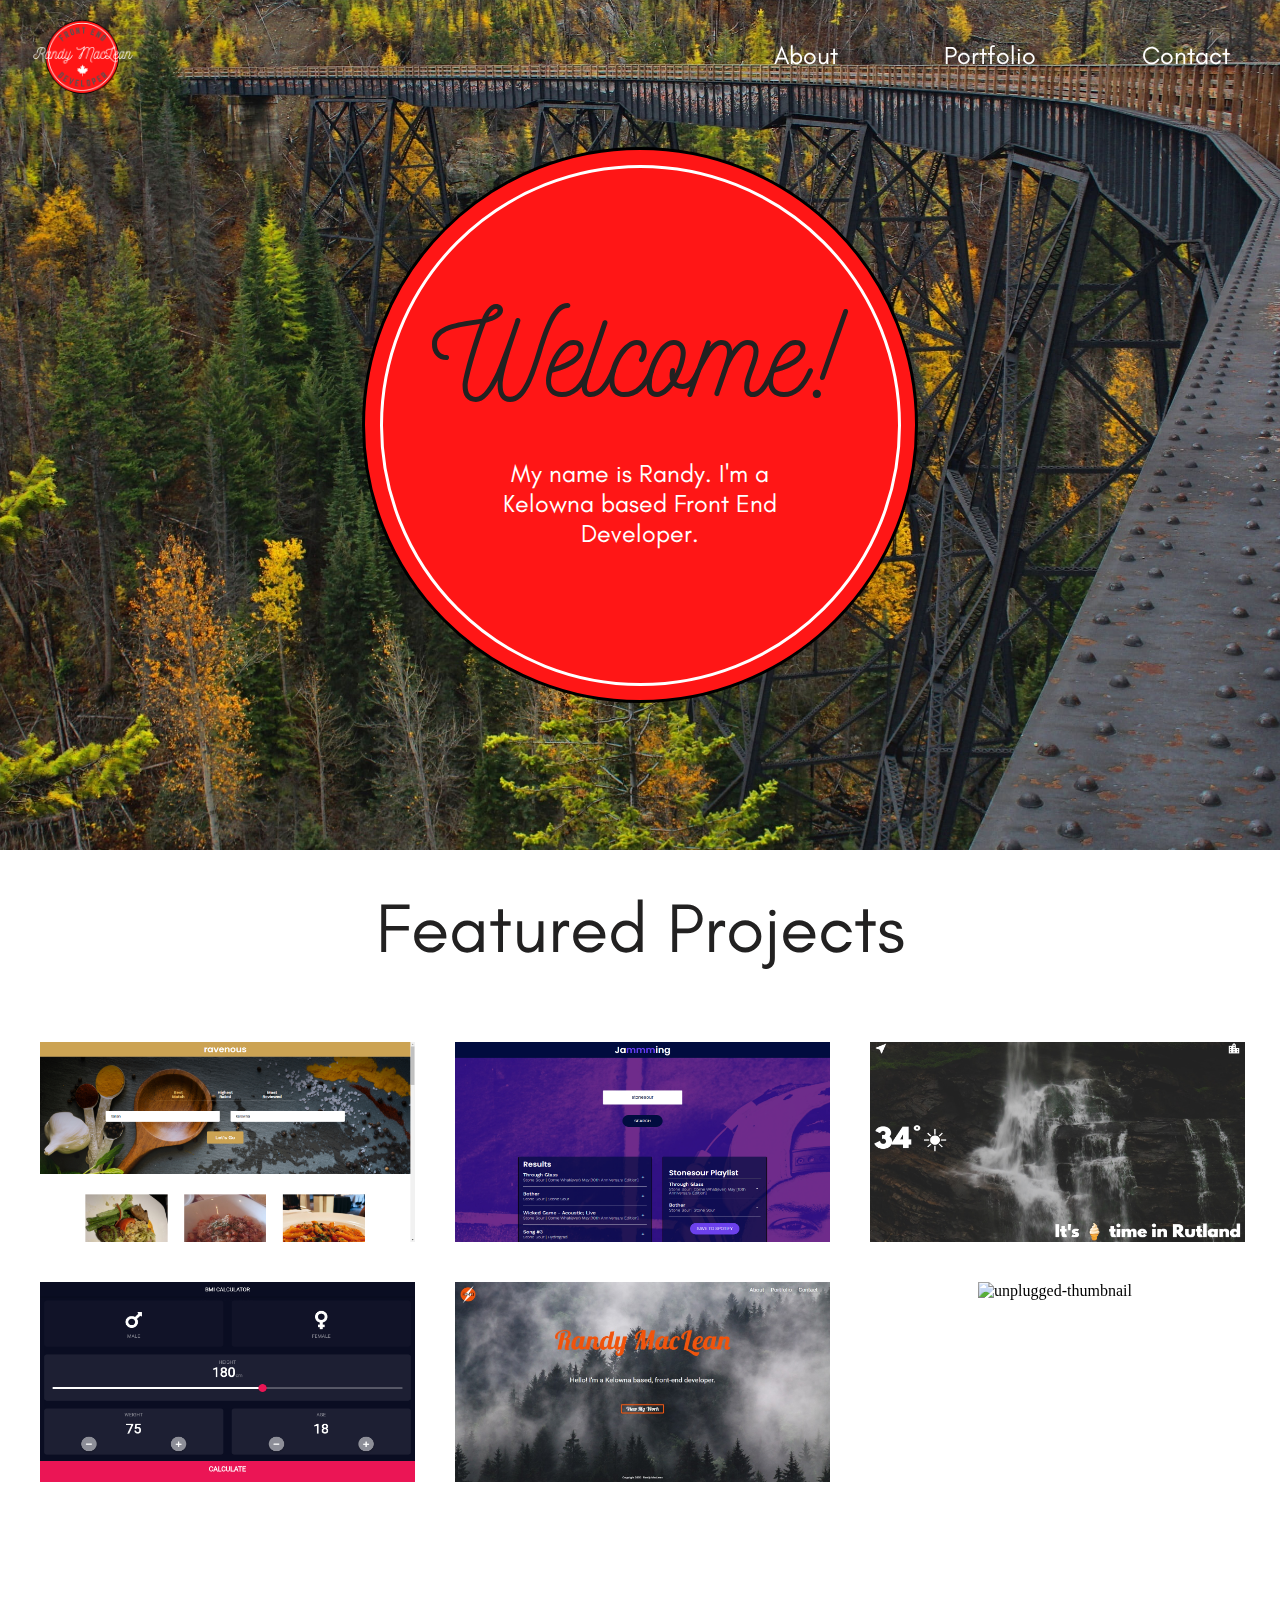
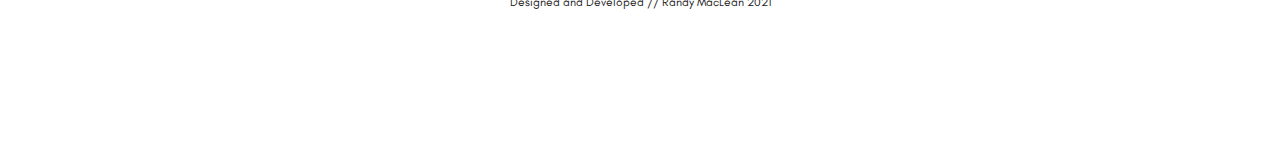
==== commit ce83f7cb: "restyled hero, re-positioned header, re-arranged containers" ====
--- a/homepage/index.html
+++ b/homepage/index.html
@@ -8,17 +8,17 @@
   <body>
     <header>
       <div id="homepage-header">
-        <img id="logo" src="../img/red-logo.png" />
+        <img id="logo" src="../img/red-logo-3.png" />
         <nav>
           <ul>
             <li>
-              <a href="./about/index.html">About</a>
+              <a class="nav-a" href="./about/index.html">About</a>
             </li>
             <li>
-              <a href="./portfolio/index.html">Portfolio</a>
+              <a class="nav-a" href="./portfolio/index.html">Portfolio</a>
             </li>
             <li>
-              <a href="./contact/index.html">Contact</a>
+              <a class="nav-a" href="./contact/index.html">Contact</a>
             </li>
           </ul>
         </nav>
@@ -26,10 +26,151 @@
     </header>
     <main id="homepage-main">
       <div id="hero">
-        <div id="outer-circle"></div>
-        <div id="inner-circle">
-          <h1>Welcome!</h1>
-          <p>My name is Randy. I'm a Kelowna based Front End Developer.</p>
+        <div class="color-layer">
+          <div id="outer-circle"></div>
+          <div id="inner-circle">
+            <h1>Welcome!</h1>
+            <p>My name is Randy. I'm a Kelowna based Front End Developer.</p>
+          </div>
+        </div>
+      </div>
+      <div id="portfolio">
+        <div class="fade-left">
+          <h1>Featured Projects</h1>
+          <div id="featured-portfolio">
+            <div class="flip-box">
+              <div class="flip-box-inner">
+                <div class="flip-box-front">
+                  <img
+                    src="../img/ravenous-thumbnail.png"
+                    alt="ravenous-thumbnail"
+                  />
+                </div>
+                <div class="flip-box-back">
+                  <a href="https://randy-ravenous.surge.sh/" target="_BLANK">
+                    <div class="thumbnail-text">
+                      <h2>Ravenous</h2>
+                      <p>
+                        This is a web app for searching restaurants listed on
+                        Yelp. The user enters a location and a type of cuisine,
+                        then results from the given location are listed below.
+                      </p>
+                    </div></a
+                  >
+                </div>
+              </div>
+            </div>
+            <div class="flip-box">
+              <div class="flip-box-inner">
+                <div class="flip-box-front">
+                  <img
+                    src="../img/jammming-thumbnail.png"
+                    alt="jammming-thumbnail"
+                  />
+                </div>
+                <div class="flip-box-back">
+                  <a href="https://randy-jammming.surge.sh/" target="_BLANK"
+                    ><div class="thumbnail-text">
+                      <h2>Jammming</h2>
+                      <p>
+                        This is a web app for creating playlists. It allows the
+                        user to search Spotify, create a playlist, and save the
+                        playlist to the user's Spotify account.
+                      </p>
+                    </div></a
+                  >
+                </div>
+              </div>
+            </div>
+            <div class="flip-box">
+              <div class="flip-box-inner">
+                <div class="flip-box-front">
+                  <img src="../img/clima-thumbnail.png" alt="clima-thumbnail" />
+                </div>
+                <div class="flip-box-back">
+                  <a
+                    href="https://ranmac2.github.io/clima-flutter/#/"
+                    target="_BLANK"
+                    ><div class="thumbnail-text">
+                      <h2>Clima</h2>
+                      <p>
+                        This is a mobile weather app that I built using Flutter
+                        and deployed for web viewing.
+                      </p>
+                    </div></a
+                  >
+                </div>
+              </div>
+            </div>
+            <div class="flip-box">
+              <div class="flip-box-inner">
+                <div class="flip-box-front">
+                  <img id="bmi-thumbnail" src="../img/bmi-thumbnail.png" />
+                </div>
+                <div class="flip-box-back">
+                  <a
+                    href="https://ranmac2.github.io/bmi_calculator_flutter/#/"
+                    target="_BLANK"
+                    ><div class="thumbnail-text">
+                      <h2>BMI Calculator</h2>
+                      <p>
+                        This is a mobile BMI calculator app that I built using
+                        Flutter and deployed for web viewing.
+                      </p>
+                    </div></a
+                  >
+                </div>
+              </div>
+            </div>
+            <div class="flip-box">
+              <div class="flip-box-inner">
+                <div class="flip-box-front">
+                  <img
+                    src="../img/portfolio-thumbnail.jpg"
+                    alt="portfolio-thumbnail"
+                  />
+                </div>
+                <div class="flip-box-back">
+                  <a
+                    href="https://ranmac2.github.io/New-Portfolio-Site/"
+                    target="_BLANK"
+                    ><div class="thumbnail-text">
+                      <h2>Self Portfolio</h2>
+                      <p>
+                        A website I created as a self portfolio. It was built
+                        using HTML, CSS, and, PHP.
+                      </p>
+                    </div></a
+                  >
+                </div>
+              </div>
+            </div>
+            <div class="flip-box">
+              <div class="flip-box-inner">
+                <div class="flip-box-front">
+                  <img
+                    id="unplugged-thumbnail"
+                    src="../img/unplugged-thumbnail.jpg"
+                    alt="unplugged-thumbnail"
+                  />
+                </div>
+                <div class="flip-box-back">
+                  <a
+                    href="https://ranmac2.github.io/unplugged-site/"
+                    target="_BLANK"
+                    ><div class="thumbnail-text">
+                      <h2>Unplugged</h2>
+                      <p>
+                        A website I created for a fictional business offering
+                        team building retreats for workers in the tech sector.
+                        It was built using HTML and CSS.
+                      </p>
+                    </div></a
+                  >
+                </div>
+              </div>
+            </div>
+          </div>
         </div>
       </div>
       <div id="about-me">
@@ -80,145 +221,7 @@
           </div>
         </div>
       </div>
-      <div id="portfolio">
-        <div class="fade-left">
-          <h1>Featured Projects</h1>
-          <div id="featured-portfolio">
-            <div class="flip-box">
-              <div class="flip-box-inner">
-                <div class="flip-box-front">
-                  <img
-                    src="../img/ravenous-thumbnail.png"
-                    alt="ravenous-thumbnail"
-                  />
-                </div>
-                <div class="flip-box-back">
-                  <a href="https://randy-ravenous.surge.sh/" target="_BLANK">
-                    <div class="thumbnail-text">
-                      <h2>Ravenous</h2>
-                      <p>
-                        This is a web app for searching restaurants listed on
-                        Yelp. The user enters a location and a type of cuisine,
-                        then results from the given location are listed below.
-                      </p>
-                    </div></a
-                  >
-                </div>
-              </div>
-            </div>
-            <div class="flip-box">
-              <div class="flip-box-inner">
-                <div class="flip-box-front">
-                  <img
-                    src="../img/jammming-thumbnail.png"
-                    alt="jammming-thumbnail"
-                  />
-                </div>
-                <div class="flip-box-back">
-                  <a href="https://randy-jammming.surge.sh/" target="_BLANK"
-                    ><div class="thumbnail-text">
-                      <h2>Jammming</h2>
-                      <p>
-                        This is a web app for creating playlists. It allows the
-                        user to search Spotify, create a playlist, and save the
-                        playlist to the user's Spotify account.
-                      </p>
-                    </div></a
-                  >
-                </div>
-              </div>
-            </div>
-            <div class="flip-box">
-              <div class="flip-box-inner">
-                <div class="flip-box-front">
-                  <img src="../img/clima-thumbnail.png" alt="clima-thumbnail" />
-                </div>
-                <div class="flip-box-back">
-                  <a
-                    href="https://ranmac2.github.io/clima-flutter/#/"
-                    target="_BLANK"
-                    ><div class="thumbnail-text">
-                      <h2>Clima</h2>
-                      <p>
-                        This is a mobile weather app that I built using Flutter
-                        and deployed for web viewing.
-                      </p>
-                    </div></a
-                  >
-                </div>
-              </div>
-            </div>
-            <div class="flip-box">
-              <div class="flip-box-inner">
-                <div class="flip-box-front">
-                  <img id="bmi-thumbnail" src="../img/bmi-thumbnail.png" />
-                </div>
-                <div class="flip-box-back">
-                  <a
-                    href="https://ranmac2.github.io/bmi_calculator_flutter/#/"
-                    target="_BLANK"
-                    ><div class="thumbnail-text">
-                      <h2>BMI Calculator</h2>
-                      <p>
-                        This is a mobile BMI calculator app that I built using
-                        Flutter and deployed for web viewing.
-                      </p>
-                    </div></a
-                  >
-                </div>
-              </div>
-            </div>
-            <div class="flip-box">
-              <div class="flip-box-inner">
-                <div class="flip-box-front">
-                  <img
-                    src="../img/portfolio-thumbnail.jpg"
-                    alt="portfolio-thumbnail"
-                  />
-                </div>
-                <div class="flip-box-back">
-                  <a
-                    href="https://ranmac2.github.io/New-Portfolio-Site/"
-                    target="_BLANK"
-                    ><div class="thumbnail-text">
-                      <h2>Self Portfolio</h2>
-                      <p>
-                        A website I created as a self portfolio. It was built
-                        using HTML, CSS, and, PHP.
-                      </p>
-                    </div></a
-                  >
-                </div>
-              </div>
-            </div>
-            <div class="flip-box">
-              <div class="flip-box-inner">
-                <div class="flip-box-front">
-                  <img
-                    id="unplugged-thumbnail"
-                    src="../img/unplugged-thumbnail.jpg"
-                    alt="unplugged-thumbnail"
-                  />
-                </div>
-                <div class="flip-box-back">
-                  <a
-                    href="https://ranmac2.github.io/unplugged-site/"
-                    target="_BLANK"
-                    ><div class="thumbnail-text">
-                      <h2>Unplugged</h2>
-                      <p>
-                        A website I created for a fictional business offering
-                        team building retreats for workers in the tech sector.
-                        It was built using HTML and CSS.
-                      </p>
-                    </div></a
-                  >
-                </div>
-              </div>
-            </div>
-          </div>
-        </div>
-      </div>
+
       <div id="contact">
         <div class="fade-up">
           <h1>Get In Touch</h1>
@@ -263,7 +266,7 @@
         </div>
       </div>
       <footer id="home-footer">
-        <p>Copyright 2021 | Randy MacLean</p>
+        <p>Designed and Developed // Randy MacLean 2021</p>
       </footer>
     </main>
   </body>
--- a/css/style.css
+++ b/css/style.css
@@ -10,21 +10,37 @@
   src: url("../fonts/GlacialIndifference-Regular.otf");
 }
 
+@font-face {
+  font-family: komika;
+  src: url("../fonts/KOMIKAX_.ttf");
+}
+
+@font-face {
+  font-family: qiba;
+  src: url("../fonts/qiba-serif-2.ttf");
+}
 /******************** MAIN STYLES ********************/
 
 html {
-  margin-top: 0;
-  padding-top: 0;
-}
-body {
+  background-color: white;
+}
+
+#titlepage {
   margin-top: 0;
   padding-top: 0;
   background-color: white;
+  height: 100%;
+  width: 100%;
+}
+
+body {
+  margin: 0;
+  padding: 0;
 }
 
 /******************** SPLASH PAGE ********************/
 
-#titlepage-img {
+body a img {
   display: block;
   margin: 0 auto;
   padding-top: 50px;
@@ -40,41 +56,39 @@
 /******************** HEADER ********************/
 
 header {
-  background-color: rgb(34, 33, 33);
-  height: 200px;
-  width: 100%;
-  border-left: 3px solid black;
-  border-right: 3px solid black;
-  animation: homepageTransitionIn 2s;
+  background-color: transparent;
+  height: 200px;
+  width: 100%;
+  position: absolute;
 }
 
 #homepage-header {
-  background-color: rgb(34, 33, 33);
-  height: 200px;
-  display: flex;
-  flex-direction: column;
-  justify-content: center;
-  align-items: center;
+  height: 200px;
+  display: flex;
+  flex-direction: row;
+  justify-content: space-between;
   position: fixed;
-  /* transition: 0.2s; */
   font-size: 25px;
   z-index: 1;
   top: 0;
-  right: 2px;
-  left: 11px;
-  border-top: 3px solid black;
-  border-right: 3px solid black;
+  width: 100%;
   animation: homepageTransitionIn 2s;
 }
 
 #logo {
-  height: 125px;
-  width: 125px;
+  height: 115px;
+  width: 115px;
+  margin-left: 25px;
+  padding-bottom: 5px;
+  transition: transform 0.2s;
+}
+
+#logo:hover {
+  transform: scale(1.1);
 }
 
 nav ul {
-  margin-right: 12px;
-  padding-bottom: 15px;
+  padding-top: 15px;
 }
 
 nav ul li {
@@ -91,20 +105,30 @@
 /******************** HERO SECTION ********************/
 
 #hero {
-  background-image: url("../img/background-microchip.jpg");
-  border-left: 3px solid black;
-  border-right: 3px solid black;
-  border-bottom: 3px solid black;
-  width: 100%;
-  height: 650px;
+  background-image: url("../img/kelowna-trestles.jpg");
+  background-size: cover;
+  background-attachment: fixed;
+  width: 100%;
+  height: 850px;
   display: flex;
   align-items: center;
   justify-content: center;
+}
+
+.color-layer {
+  background-color: rgba(255, 33, 33, 0);
+  top: 0;
+  left: 0;
+  width: 100%;
+  height: 100%;
+  display: flex;
+  justify-content: center;
+  align-items: center;
 }
 
 #outer-circle {
   background-color: rgb(255, 22, 22);
-  border: 3px solid white;
+  border: 3px solid black;
   border-radius: 50%;
   height: 550px;
   width: 550px;
@@ -138,17 +162,21 @@
   text-align: center;
   width: 300px;
   font-size: 25px;
-  color: rgb(34, 33, 33);
+  color: white;
 }
 
 /******************** ABOUT ME ********************/
 
 #about-me {
-  background-color: rgb(44, 46, 46);
-  border-right: 3px solid black;
-  border-left: 3px solid black;
+  background-color: white;
   height: 800px;
   width: 100%;
+}
+
+.about-header {
+  display: flex;
+  flex-direction: row;
+  justify-content: space-evenly;
 }
 
 .fade-right {
@@ -163,13 +191,14 @@
 }
 
 #about-me h1 {
-  font-family: nickainley;
-  color: white;
+  font-family: glacial-indifference;
+  color: rgb(34, 33, 33);
   font-size: 70px;
   text-align: center;
   font-weight: 300;
   margin: 0;
   padding-top: 35px;
+  transition: 0.2s;
 }
 
 .language-icons {
@@ -182,6 +211,11 @@
 .language-logo img {
   height: 150px;
   width: 150px;
+  transition: transform 0.2s;
+}
+
+.language-logo img:hover {
+  transform: scale(1.1);
 }
 
 .language-logo {
@@ -192,7 +226,7 @@
 
 .language-logo h2 {
   font-family: glacial-indifference;
-  color: white;
+  color: rgb(34, 33, 33);
   margin: 0 auto;
 }
 
@@ -206,18 +240,21 @@
   font-family: glacial-indifference;
   font-size: 20px;
   text-align: center;
+  color: white;
   background-color: rgb(255, 22, 22);
-  height: 300px;
-  margin-top: 75px;
+  height: 200px;
+  margin-top: 100px;
   margin-left: 50px;
-  padding: 25px 25px 0 25px;
-  border: 10px double white;
+  padding-top: 50px;
+  padding-left: 25px;
+  padding-right: 25px;
+  border: 10px double rgb(34, 33, 33);
   border-radius: 25%;
 }
 
 .profile-pic {
   height: 350px;
-  border: 10px double white;
+  border: 10px double rgb(34, 33, 33);
   border-radius: 50%;
   margin: 75px 30px 0 50px;
 }
@@ -225,9 +262,7 @@
 /******************** PORTFOLIO ********************/
 
 #portfolio {
-  background-color: rgb(34, 34, 34);
-  border-right: 3px solid black;
-  border-left: 3px solid black;
+  background-color: white;
   height: 950px;
   width: 100%;
 }
@@ -244,8 +279,8 @@
 }
 
 #portfolio h1 {
-  font-family: nickainley;
-  color: white;
+  font-family: glacial-indifference;
+  color: rgb(34, 33, 33);
   font-size: 70px;
   text-align: center;
   font-weight: 300;
@@ -326,10 +361,8 @@
 /******************** CONTACT ********************/
 
 #contact {
-  background-image: url("../img/background-microchip-flipped.jpg");
-  height: 550px;
-  width: 100%;
-  border: 3px solid black;
+  background-color: white;
+  width: 100%;
 }
 
 .fade-up {
@@ -345,7 +378,7 @@
 
 #contact h1 {
   font-family: nickainley;
-  color: white;
+  color: rgb(34, 33, 33);
   font-size: 70px;
   text-align: center;
   font-weight: 300;
@@ -368,7 +401,7 @@
   justify-content: center;
   background-color: rgb(255, 22, 22);
   padding: 35px;
-  border: 5px double white;
+  border: 5px double rgb(34, 33, 33);
   border-radius: 4px;
   margin-bottom: 60px;
   width: 350px;
@@ -425,7 +458,7 @@
 
 #social-media p {
   font-family: glacial-indifference;
-  color: white;
+  color: rgb(34, 33, 33);
   font-size: 30px;
   text-align: center;
   width: 400px;
@@ -457,20 +490,17 @@
 /******************** FOOTER ********************/
 
 #home-footer {
-  background-color: rgb(34, 33, 33);
-  height: 35px;
-  width: 100%;
-  border-left: 3px solid black;
-  border-right: 3px solid black;
-  border-bottom: 3px solid black;
+  background-color: white;
+  height: 15px;
+  width: 100%;
 }
 
 #home-footer p {
   font-family: glacial-indifference;
-  text-align: center;
-  padding-top: 7px;
+  font-size: 12px;
+  text-align: center;
   margin: 0;
-  color: white;
+  color: rgb(34, 33, 33);
 }
 
 /******************** KEYFRAMES ********************/
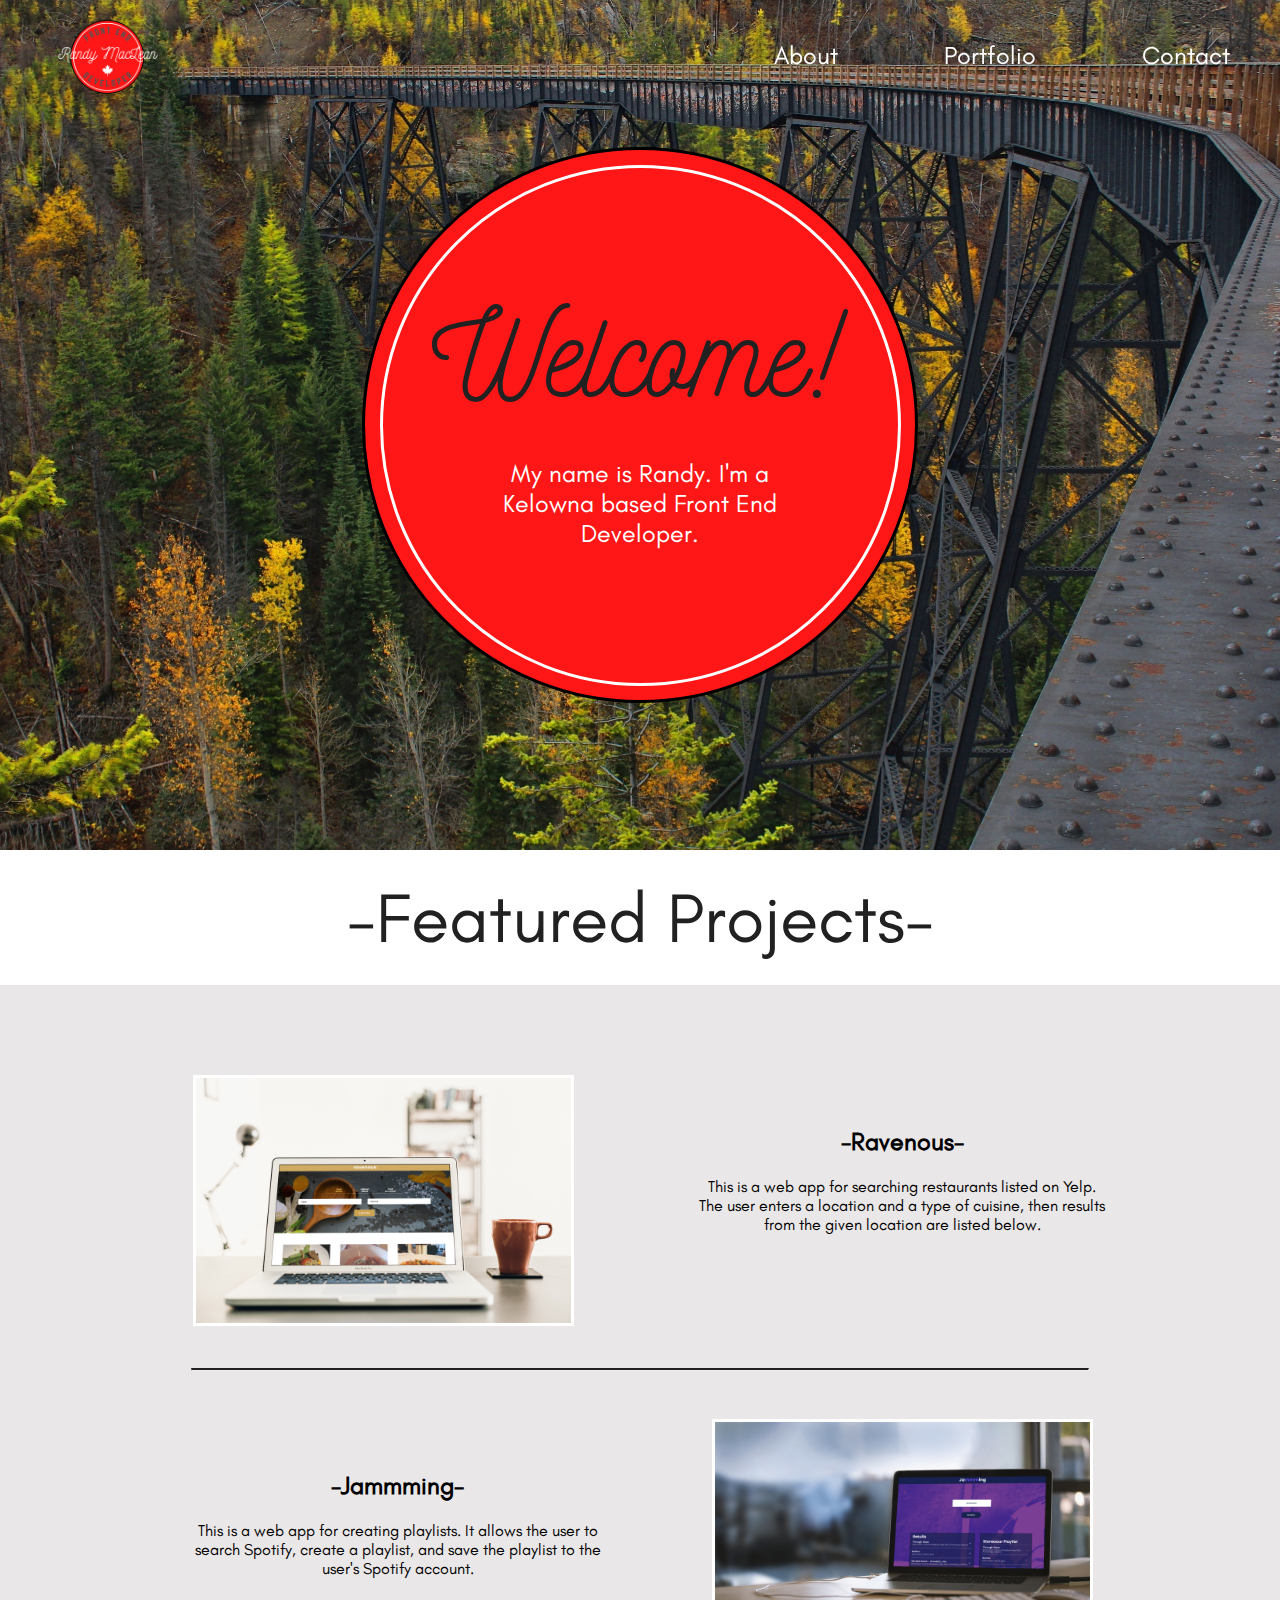
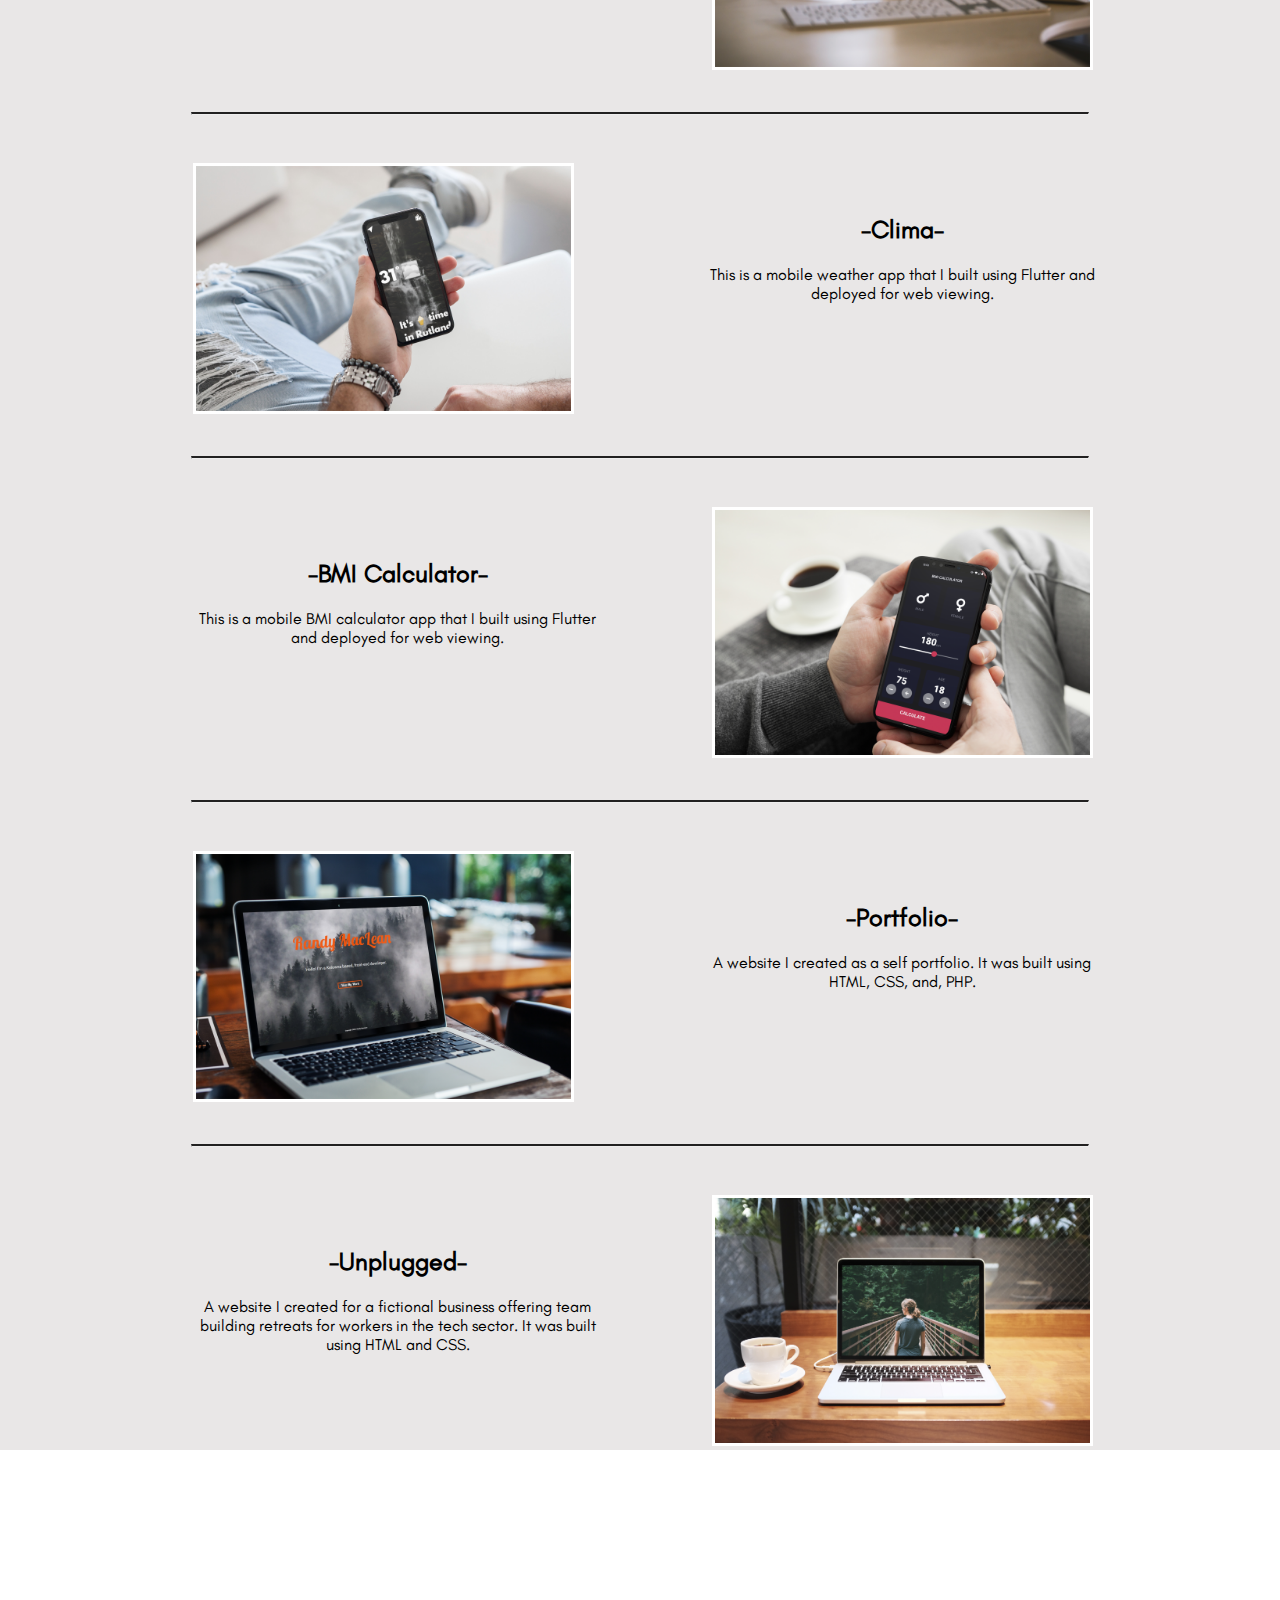
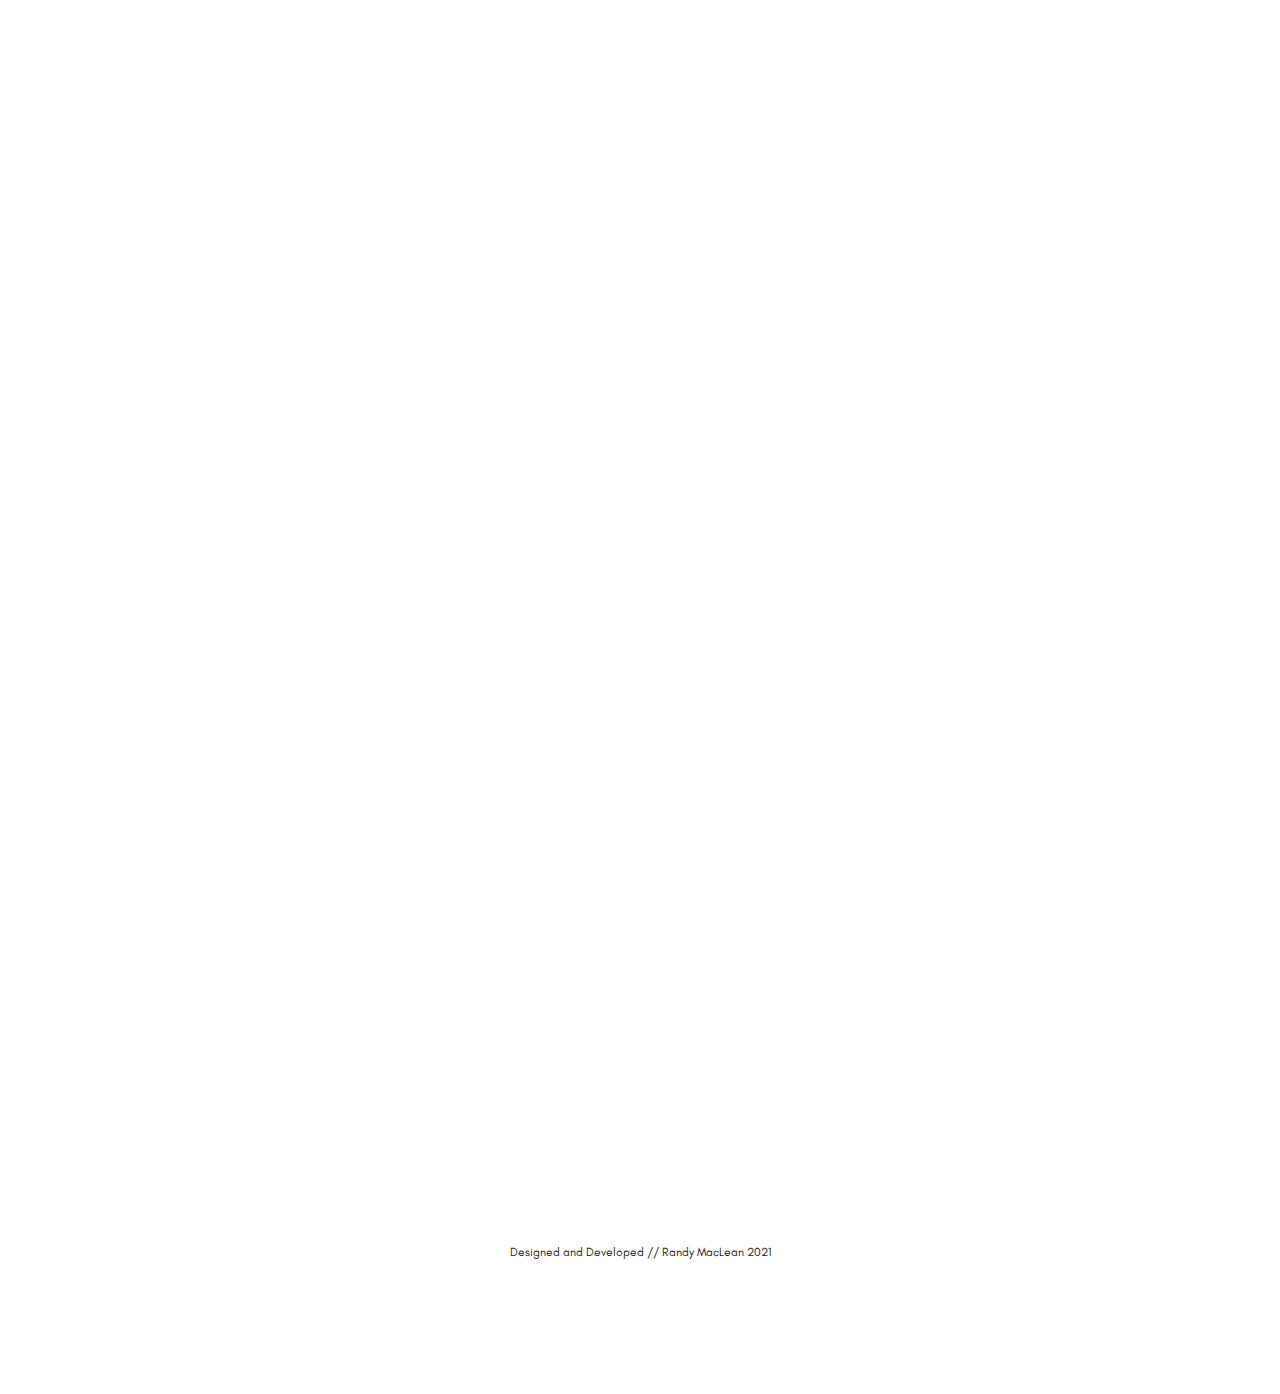
==== commit 21dd5f3d: "changed featured portfolio layout" ====
--- a/homepage/index.html
+++ b/homepage/index.html
@@ -36,137 +36,172 @@
       </div>
       <div id="portfolio">
         <div class="fade-left">
-          <h1>Featured Projects</h1>
+          <h1>-Featured Projects-</h1>
           <div id="featured-portfolio">
-            <div class="flip-box">
-              <div class="flip-box-inner">
-                <div class="flip-box-front">
-                  <img
-                    src="../img/ravenous-thumbnail.png"
-                    alt="ravenous-thumbnail"
-                  />
-                </div>
-                <div class="flip-box-back">
-                  <a href="https://randy-ravenous.surge.sh/" target="_BLANK">
-                    <div class="thumbnail-text">
-                      <h2>Ravenous</h2>
-                      <p>
-                        This is a web app for searching restaurants listed on
-                        Yelp. The user enters a location and a type of cuisine,
-                        then results from the given location are listed below.
-                      </p>
-                    </div></a
-                  >
-                </div>
-              </div>
-            </div>
-            <div class="flip-box">
-              <div class="flip-box-inner">
-                <div class="flip-box-front">
-                  <img
-                    src="../img/jammming-thumbnail.png"
-                    alt="jammming-thumbnail"
-                  />
-                </div>
-                <div class="flip-box-back">
-                  <a href="https://randy-jammming.surge.sh/" target="_BLANK"
-                    ><div class="thumbnail-text">
-                      <h2>Jammming</h2>
-                      <p>
-                        This is a web app for creating playlists. It allows the
-                        user to search Spotify, create a playlist, and save the
-                        playlist to the user's Spotify account.
-                      </p>
-                    </div></a
-                  >
-                </div>
-              </div>
-            </div>
-            <div class="flip-box">
-              <div class="flip-box-inner">
-                <div class="flip-box-front">
-                  <img src="../img/clima-thumbnail.png" alt="clima-thumbnail" />
-                </div>
-                <div class="flip-box-back">
-                  <a
-                    href="https://ranmac2.github.io/clima-flutter/#/"
-                    target="_BLANK"
-                    ><div class="thumbnail-text">
-                      <h2>Clima</h2>
-                      <p>
-                        This is a mobile weather app that I built using Flutter
-                        and deployed for web viewing.
-                      </p>
-                    </div></a
-                  >
-                </div>
-              </div>
-            </div>
-            <div class="flip-box">
-              <div class="flip-box-inner">
-                <div class="flip-box-front">
-                  <img id="bmi-thumbnail" src="../img/bmi-thumbnail.png" />
-                </div>
-                <div class="flip-box-back">
-                  <a
-                    href="https://ranmac2.github.io/bmi_calculator_flutter/#/"
-                    target="_BLANK"
-                    ><div class="thumbnail-text">
-                      <h2>BMI Calculator</h2>
-                      <p>
-                        This is a mobile BMI calculator app that I built using
-                        Flutter and deployed for web viewing.
-                      </p>
-                    </div></a
-                  >
-                </div>
-              </div>
-            </div>
-            <div class="flip-box">
-              <div class="flip-box-inner">
-                <div class="flip-box-front">
-                  <img
-                    src="../img/portfolio-thumbnail.jpg"
-                    alt="portfolio-thumbnail"
-                  />
-                </div>
-                <div class="flip-box-back">
-                  <a
-                    href="https://ranmac2.github.io/New-Portfolio-Site/"
-                    target="_BLANK"
-                    ><div class="thumbnail-text">
-                      <h2>Self Portfolio</h2>
-                      <p>
-                        A website I created as a self portfolio. It was built
-                        using HTML, CSS, and, PHP.
-                      </p>
-                    </div></a
-                  >
-                </div>
-              </div>
-            </div>
-            <div class="flip-box">
-              <div class="flip-box-inner">
-                <div class="flip-box-front">
-                  <img
-                    id="unplugged-thumbnail"
-                    src="../img/unplugged-thumbnail.jpg"
-                    alt="unplugged-thumbnail"
-                  />
-                </div>
-                <div class="flip-box-back">
-                  <a
-                    href="https://ranmac2.github.io/unplugged-site/"
-                    target="_BLANK"
-                    ><div class="thumbnail-text">
-                      <h2>Unplugged</h2>
-                      <p>
-                        A website I created for a fictional business offering
-                        team building retreats for workers in the tech sector.
-                        It was built using HTML and CSS.
-                      </p>
-                    </div></a
-                  >
+            <div class="project">
+              <div class="flip-box">
+                <div class="flip-box-inner">
+                  <div class="flip-box-front">
+                    <img
+                      src="../img/ravenous-laptop.png"
+                      alt="ravenous-thumbnail"
+                    />
+                  </div>
+                  <div class="flip-box-back">
+                    <a href="https://randy-ravenous.surge.sh/" target="_BLANK">
+                      <div class="thumbnail-text">
+                        <p>Click Here to View</p>
+                      </div>
+                    </a>
+                  </div>
+                </div>
+              </div>
+              <div class="project-description">
+                <h2>-Ravenous-</h2>
+                <p>
+                  This is a web app for searching restaurants listed on Yelp.
+                  The user enters a location and a type of cuisine, then results
+                  from the given location are listed below.
+                </p>
+              </div>
+            </div>
+            <hr />
+            <div class="project">
+              <div class="project-description">
+                <h2>-Jammming-</h2>
+                <p>
+                  This is a web app for creating playlists. It allows the user
+                  to search Spotify, create a playlist, and save the playlist to
+                  the user's Spotify account.
+                </p>
+              </div>
+              <div class="flip-box">
+                <div class="flip-box-inner">
+                  <div class="flip-box-front">
+                    <img
+                      src="../img/jammming-on-laptop.png"
+                      alt="jammming-thumbnail"
+                    />
+                  </div>
+                  <div class="flip-box-back">
+                    <a href="https://randy-jammming.surge.sh/" target="_BLANK"
+                      ><div class="thumbnail-text">
+                        <p>Click Here to View</p>
+                      </div></a
+                    >
+                  </div>
+                </div>
+              </div>
+            </div>
+            <hr />
+            <div class="project">
+              <div class="flip-box">
+                <div class="flip-box-inner">
+                  <div class="flip-box-front">
+                    <img src="../img/clima-mobile.png" alt="clima-thumbnail" />
+                  </div>
+                  <div class="flip-box-back">
+                    <a
+                      href="https://ranmac2.github.io/clima-flutter/#/"
+                      target="_BLANK"
+                      ><div class="thumbnail-text">
+                        <p>Click Here to View</p>
+                      </div></a
+                    >
+                  </div>
+                </div>
+              </div>
+              <div class="project-description">
+                <h2>-Clima-</h2>
+                <p>
+                  This is a mobile weather app that I built using Flutter and
+                  deployed for web viewing.
+                </p>
+              </div>
+            </div>
+            <hr />
+            <div class="project">
+              <div class="project-description">
+                <h2>-BMI Calculator-</h2>
+                <p>
+                  This is a mobile BMI calculator app that I built using Flutter
+                  and deployed for web viewing.
+                </p>
+              </div>
+              <div class="flip-box">
+                <div class="flip-box-inner">
+                  <div class="flip-box-front">
+                    <img id="bmi-thumbnail" src="../img/bmi-mobile.png" />
+                  </div>
+                  <div class="flip-box-back">
+                    <a
+                      href="https://ranmac2.github.io/bmi_calculator_flutter/#/"
+                      target="_BLANK"
+                      ><div class="thumbnail-text">
+                        <p>Click Here to View</p>
+                      </div></a
+                    >
+                  </div>
+                </div>
+              </div>
+            </div>
+            <hr />
+            <div class="project">
+              <div class="flip-box">
+                <div class="flip-box-inner">
+                  <div class="flip-box-front">
+                    <img
+                      src="../img/portfolio-laptop.png"
+                      alt="portfolio-thumbnail"
+                    />
+                  </div>
+                  <div class="flip-box-back">
+                    <a
+                      href="https://ranmac2.github.io/New-Portfolio-Site/"
+                      target="_BLANK"
+                      ><div class="thumbnail-text">
+                        <p>Click Here to View</p>
+                      </div></a
+                    >
+                  </div>
+                </div>
+              </div>
+              <div class="project-description">
+                <h2>-Portfolio-</h2>
+                <p>
+                  A website I created as a self portfolio. It was built using
+                  HTML, CSS, and, PHP.
+                </p>
+              </div>
+            </div>
+            <hr />
+            <div class="project">
+              <div class="project-description">
+                <h2>-Unplugged-</h2>
+                <p>
+                  A website I created for a fictional business offering team
+                  building retreats for workers in the tech sector. It was built
+                  using HTML and CSS.
+                </p>
+              </div>
+              <div class="flip-box">
+                <div class="flip-box-inner">
+                  <div class="flip-box-front">
+                    <img
+                      id="unplugged-thumbnail"
+                      src="../img/unplugged-laptop.png"
+                      alt="unplugged-thumbnail"
+                    />
+                  </div>
+                  <div class="flip-box-back">
+                    <a
+                      href="https://ranmac2.github.io/unplugged-site/"
+                      target="_BLANK"
+                      ><div class="thumbnail-text">
+                        <p>Click Here to View</p>
+                      </div></a
+                    >
+                  </div>
                 </div>
               </div>
             </div>
--- a/css/style.css
+++ b/css/style.css
@@ -78,7 +78,7 @@
 #logo {
   height: 115px;
   width: 115px;
-  margin-left: 25px;
+  margin-left: 50px;
   padding-bottom: 5px;
   transition: transform 0.2s;
 }
@@ -163,6 +163,129 @@
   width: 300px;
   font-size: 25px;
   color: white;
+}
+
+/******************** PORTFOLIO ********************/
+
+#portfolio {
+  background-color: rgb(233, 231, 231);
+  height: 2200px;
+  width: 100%;
+}
+
+#portfolio hr {
+  border-top: 2px solid rgb(34, 33, 33);
+  width: 70%;
+}
+
+.fade-left {
+  opacity: 0;
+  transition: opacity 1.25s ease-in, transform 0.75s ease-in;
+  transform: translateX(50%);
+}
+
+.fade-left.appear {
+  opacity: 1;
+  transform: translateX(0);
+}
+
+#portfolio h1 {
+  font-family: glacial-indifference;
+  color: rgb(34, 33, 33);
+  background-color: white;
+  font-size: 70px;
+  text-align: center;
+  font-weight: 300;
+  margin: 0;
+  padding-top: 25px;
+  padding-bottom: 25px;
+}
+
+#featured-portfolio {
+  display: flex;
+  flex-flow: column wrap;
+  justify-content: center;
+  align-items: center;
+  padding-top: 50px;
+}
+
+.project {
+  display: flex;
+  flex-direction: row;
+  justify-content: space-around;
+  width: 80%;
+  margin: 20px;
+}
+
+.project-description {
+  width: 40%;
+  margin-left: 20px;
+  margin-top: 50px;
+  text-align: center;
+}
+
+.project-description h2 {
+  font-family: glacial-indifference;
+  font-size: 25px;
+}
+
+.project-description p {
+  font-family: glacial-indifference;
+  font-size: 16px;
+}
+
+.flip-box {
+  background-color: transparent;
+  width: 375px;
+  height: 245px;
+  margin: 20px;
+  perspective: 1000px;
+}
+
+.flip-box-inner {
+  position: relative;
+  width: 100%;
+  height: 100%;
+  text-align: center;
+  transition: transform 0.8s;
+  transform-style: preserve-3d;
+}
+
+.flip-box:hover .flip-box-inner {
+  transform: rotateY(180deg);
+}
+
+.flip-box-front,
+.flip-box-back {
+  position: absolute;
+  width: 100%;
+  height: 100%;
+  -webkit-backface-visibility: hidden; /* Safari */
+  backface-visibility: hidden;
+}
+
+.flip-box-back {
+  background-color: rgb(255, 22, 22);
+  border: 5px double white;
+  transform: rotateY(180deg);
+}
+
+.flip-box-front img {
+  width: 375px;
+  height: 245px;
+  border: 3px solid white;
+}
+
+.flip-box-back a {
+  text-decoration: none;
+}
+
+.flip-box-back p {
+  color: white;
+  font-family: nickainley;
+  font-size: 35px;
+  text-align: center;
+  margin-top: 90px;
 }
 
 /******************** ABOUT ME ********************/
@@ -259,105 +382,6 @@
   margin: 75px 30px 0 50px;
 }
 
-/******************** PORTFOLIO ********************/
-
-#portfolio {
-  background-color: white;
-  height: 950px;
-  width: 100%;
-}
-
-.fade-left {
-  opacity: 0;
-  transition: opacity 1.25s ease-in, transform 0.75s ease-in;
-  transform: translateX(50%);
-}
-
-.fade-left.appear {
-  opacity: 1;
-  transform: translateX(0);
-}
-
-#portfolio h1 {
-  font-family: glacial-indifference;
-  color: rgb(34, 33, 33);
-  font-size: 70px;
-  text-align: center;
-  font-weight: 300;
-  margin: 0;
-  padding-top: 35px;
-}
-
-#featured-portfolio {
-  display: flex;
-  flex-flow: row wrap;
-  justify-content: center;
-  align-items: center;
-  padding-top: 50px;
-}
-
-.flip-box {
-  background-color: transparent;
-  width: 375px;
-  height: 200px;
-  margin: 20px;
-  perspective: 1000px; /* Remove this if you don't want the 3D effect */
-}
-
-.flip-box-inner {
-  position: relative;
-  width: 100%;
-  height: 100%;
-  text-align: center;
-  transition: transform 0.8s;
-  transform-style: preserve-3d;
-}
-
-.flip-box:hover .flip-box-inner {
-  transform: rotateY(180deg);
-}
-
-.flip-box-front,
-.flip-box-back {
-  position: absolute;
-  width: 100%;
-  height: 100%;
-  -webkit-backface-visibility: hidden; /* Safari */
-  backface-visibility: hidden;
-}
-
-.flip-box-back {
-  background-color: lightgray;
-  border: 5px double rgb(255, 22, 22);
-  transform: rotateY(180deg);
-}
-
-.flip-box-front img {
-  height: 200px;
-  width: 375px;
-  border: 2px solid white;
-}
-
-.flip-box-back a {
-  text-decoration: none;
-}
-
-.flip-box-back h2 {
-  color: rgb(255, 22, 22);
-  font-family: nickainley;
-  font-size: 35px;
-  text-align: center;
-}
-
-.flip-box-back p {
-  color: rgb(255, 22, 22);
-  font-family: glacial-indifference;
-  font-size: 15px;
-  text-align: center;
-  padding-left: 20px;
-  padding-right: 20px;
-}
-
 /******************** CONTACT ********************/
 
 #contact {
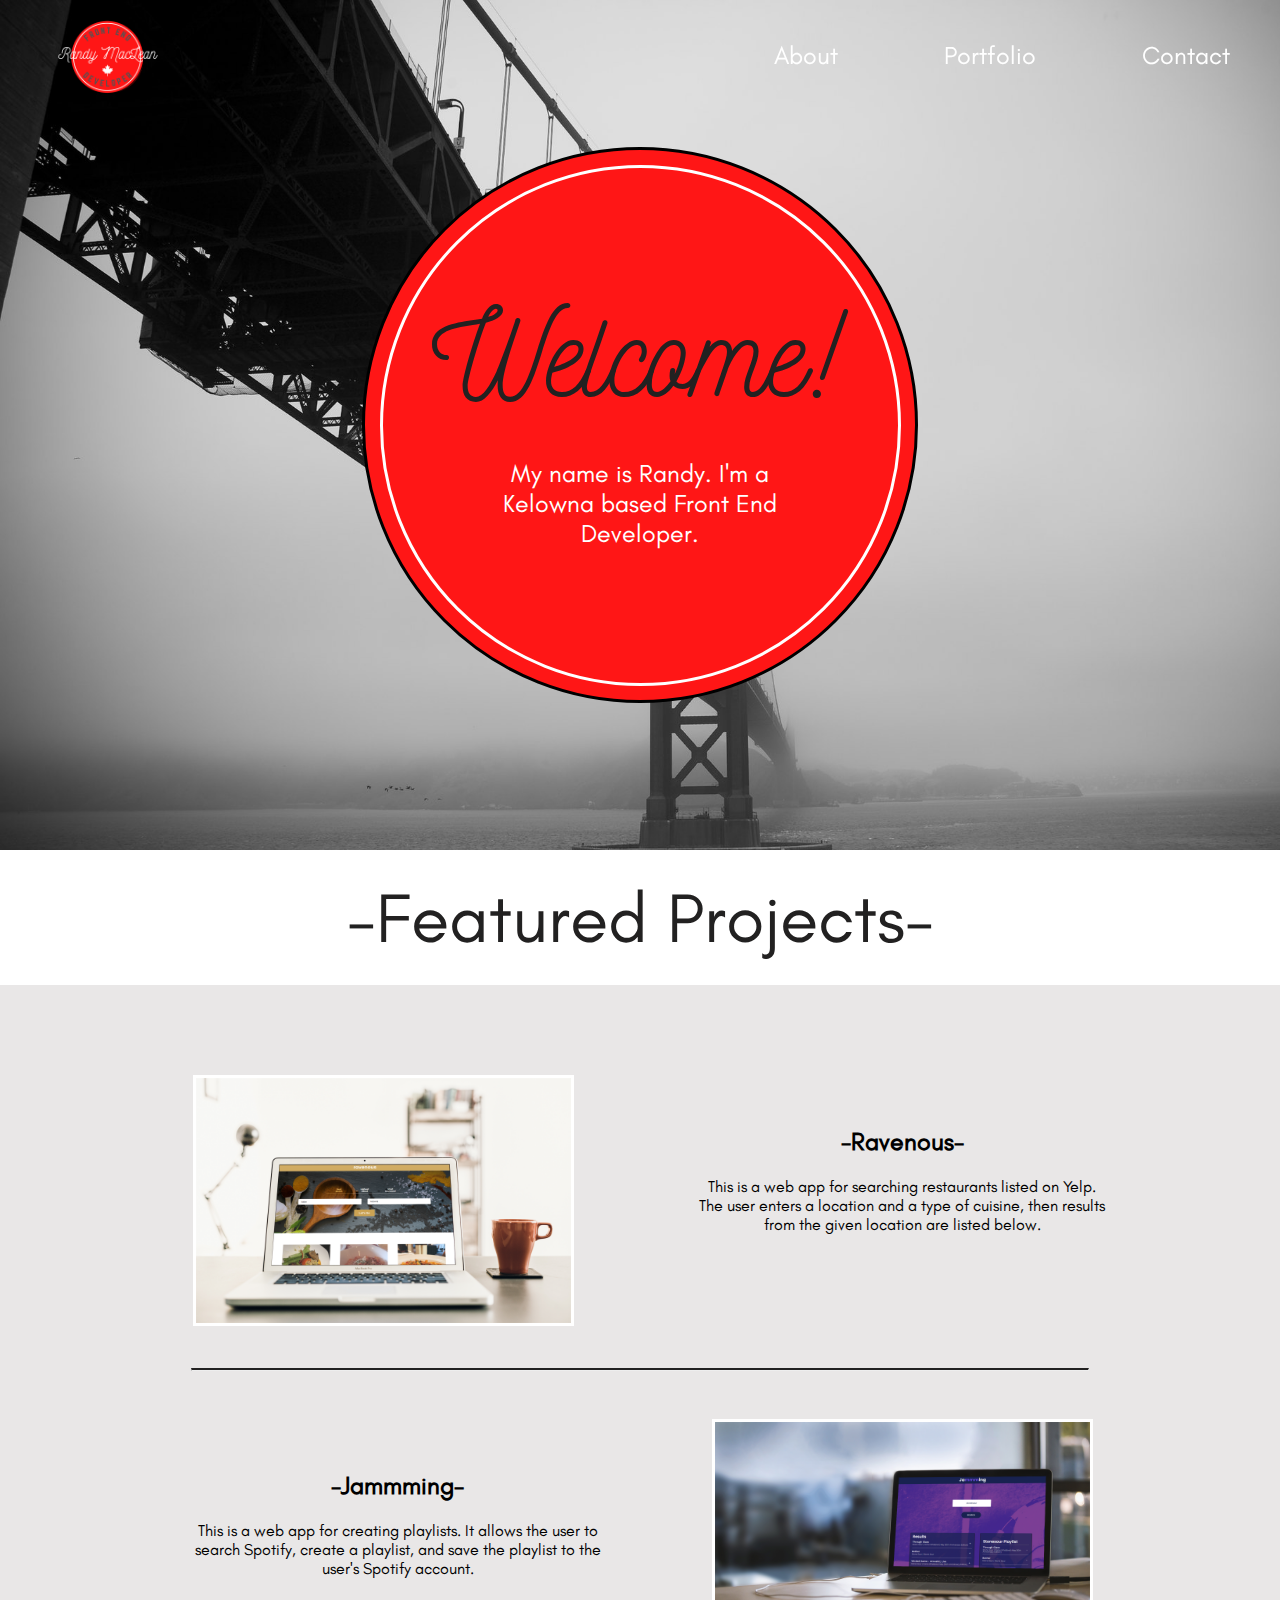
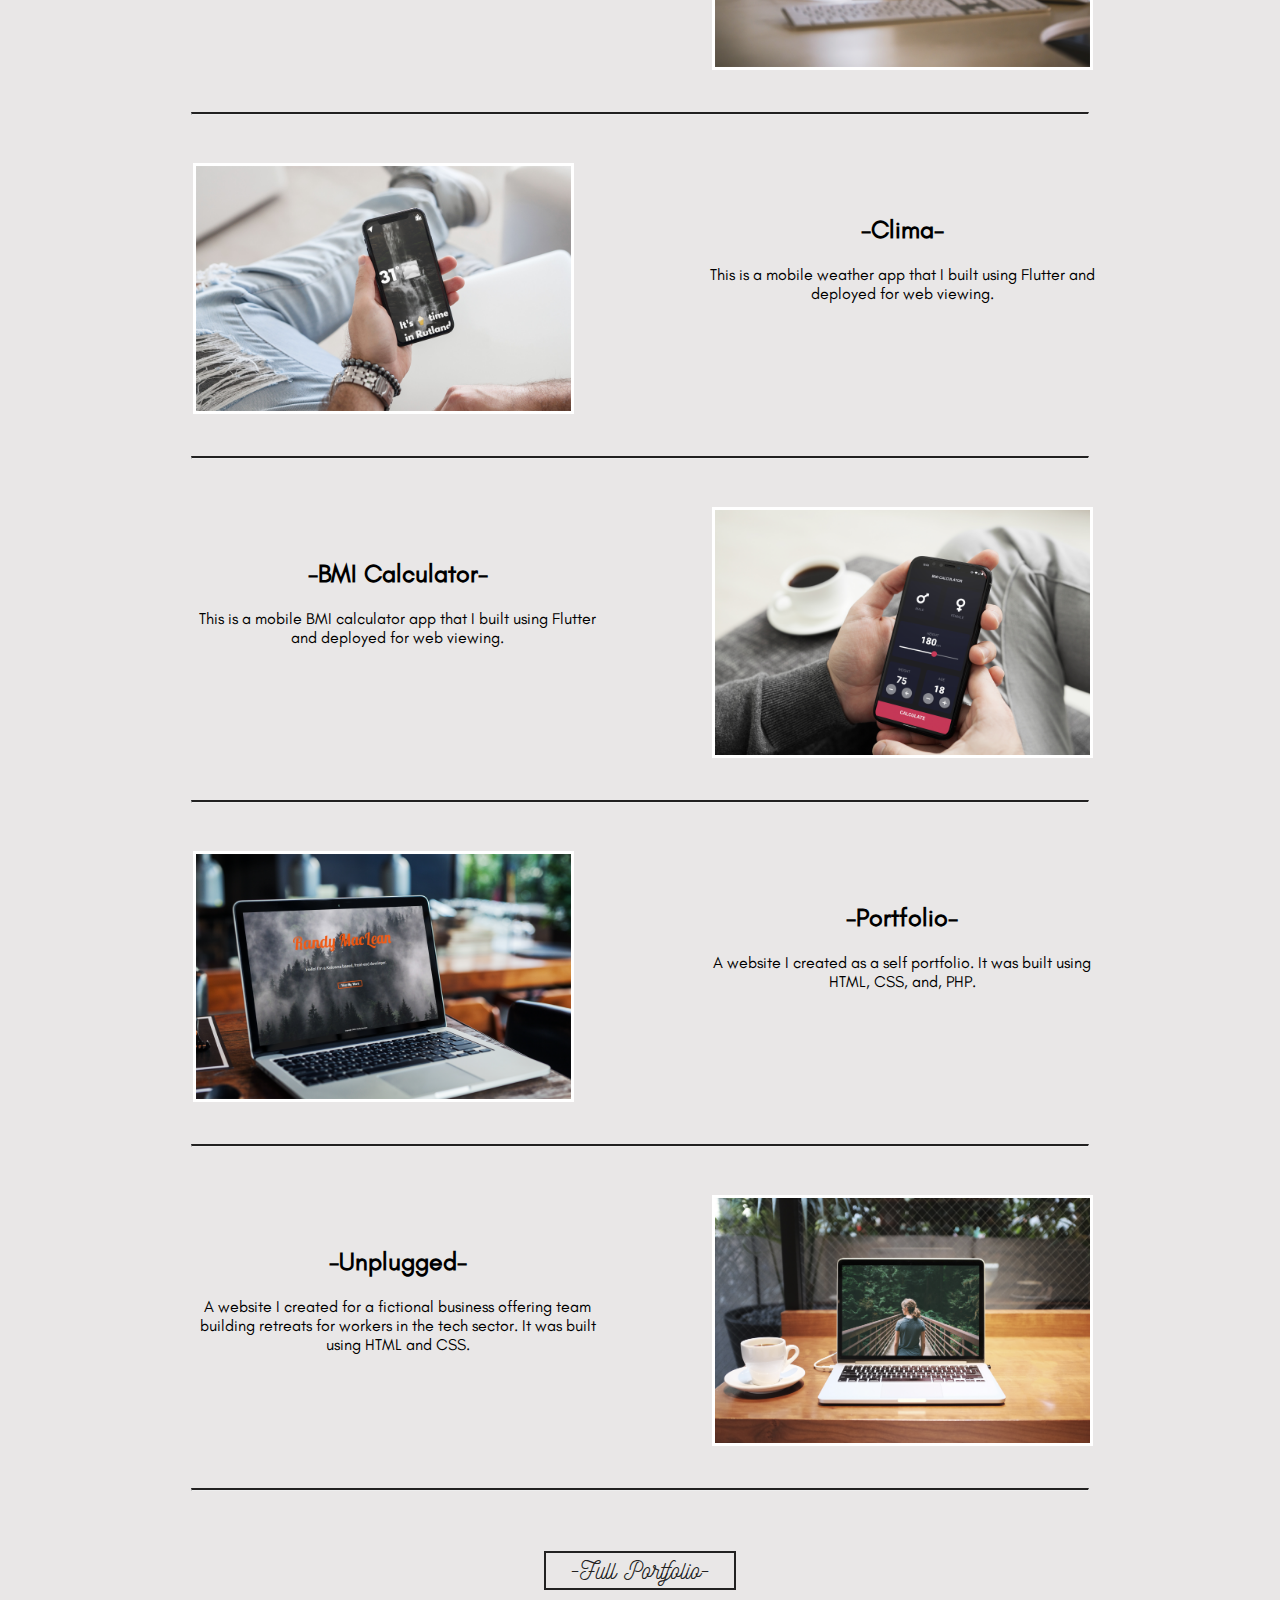
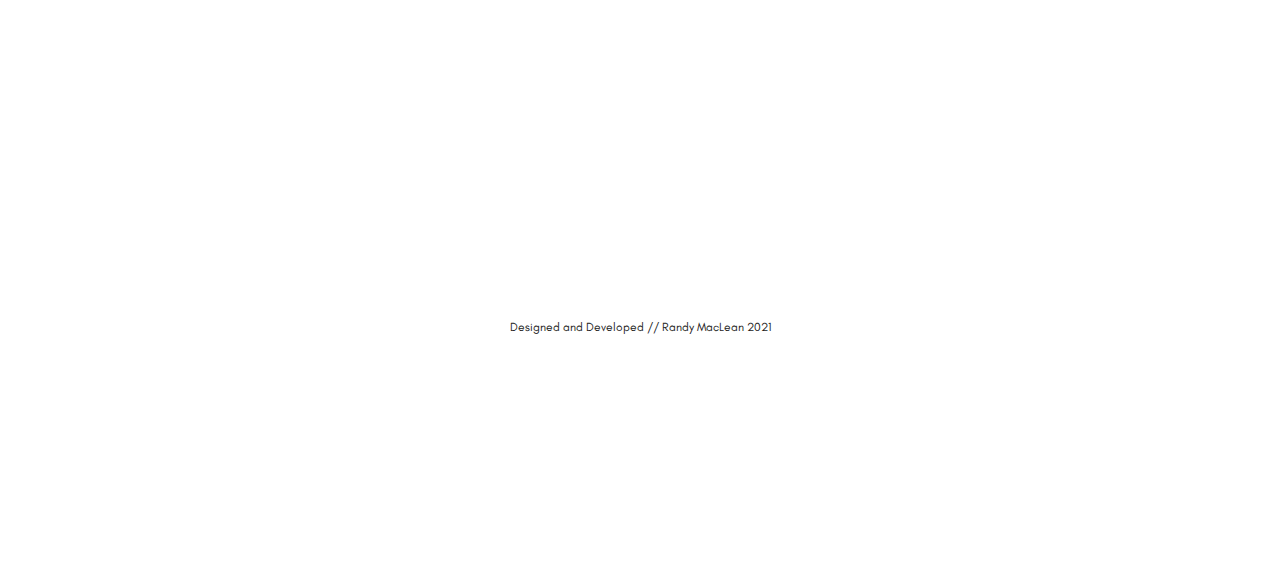
==== commit 385c83cf: "changed backgrounds and re-aligned contact and about sections" ====
--- a/homepage/index.html
+++ b/homepage/index.html
@@ -206,38 +206,19 @@
               </div>
             </div>
           </div>
+          <hr />
+          <button class="portfolio-btn">-Full Portfolio-</button>
         </div>
       </div>
       <div id="about-me">
         <div class="fade-right">
-          <h1>What I'm All About</h1>
-          <div class="language-icons">
-            <div class="language-logo">
-              <img src="../img/html-red.png" alt="html-green" />
-              <h2>HTML</h2>
-            </div>
-            <div class="language-logo">
-              <img src="../img/css-red.png" alt="css-green" />
-              <h2>CSS</h2>
-            </div>
-            <div class="language-logo">
-              <img src="../img/javascript-red.png" alt="javascript-green" />
-              <h2>JavaScript</h2>
-            </div>
-            <div class="language-logo">
-              <img src="../img/react-red.png" alt="react-green" />
-              <h2>React</h2>
-            </div>
-            <div class="language-logo">
-              <img src="../img/flutter-red.png" alt="flutter-green" />
-              <h2>Flutter</h2>
-            </div>
-            <div class="language-logo">
-              <img src="../img/wordpress-red.png" alt="wordpress-green" />
-              <h2>WordPress</h2>
-            </div>
-          </div>
+          <h1>-What I'm About-</h1>
           <div class="description-and-picture">
+            <img
+              class="profile-pic"
+              src="../img/profile-pic-circle.png"
+              alt="profile-picture"
+            />
             <p>
               Lorem ipsum dolor sit amet, consectetur adipiscing elit. Nulla sem
               metus, convallis at porttitor eget, fermentum eu magna. Proin ac
@@ -248,18 +229,40 @@
               Morbi fermentum tortor eget augue egestas, sed auctor neque
               imperdiet.
             </p>
-            <img
-              class="profile-pic"
-              src="../img/profile-pic-circle.png"
-              alt="profile-picture"
-            />
+          </div>
+          <hr />
+          <div class="language-icons">
+            <div class="language-logo">
+              <img src="../img/html-red.png" alt="html-green" />
+              <h2>-HTML-</h2>
+            </div>
+            <div class="language-logo">
+              <img src="../img/css-red.png" alt="css-green" />
+              <h2>-CSS-</h2>
+            </div>
+            <div class="language-logo">
+              <img src="../img/javascript-red.png" alt="javascript-green" />
+              <h2>-JavaScript-</h2>
+            </div>
+            <div class="language-logo">
+              <img src="../img/react-red.png" alt="react-green" />
+              <h2>-React-</h2>
+            </div>
+            <div class="language-logo">
+              <img src="../img/flutter-red.png" alt="flutter-green" />
+              <h2>-Flutter-</h2>
+            </div>
+            <div class="language-logo">
+              <img src="../img/wordpress-red.png" alt="wordpress-green" />
+              <h2>-WordPress-</h2>
+            </div>
           </div>
         </div>
       </div>
 
       <div id="contact">
         <div class="fade-up">
-          <h1>Get In Touch</h1>
+          <h1>-Get In Touch-</h1>
           <div class="contact-content">
             <form id="contact-form" onsubmit="return false">
               <input
@@ -278,7 +281,9 @@
               <br />
               <textarea> </textarea>
               <br />
-              <button onclick="sendContact();">Shoot Me an E-mail!</button>
+              <button class="email" onclick="sendContact();">
+                -Shoot me an email-
+              </button>
             </form>
             <div id="social-media">
               <div>
--- a/css/style.css
+++ b/css/style.css
@@ -105,7 +105,7 @@
 /******************** HERO SECTION ********************/
 
 #hero {
-  background-image: url("../img/kelowna-trestles.jpg");
+  background-image: url("../img/background-bridge.jpg");
   background-size: cover;
   background-attachment: fixed;
   width: 100%;
@@ -169,7 +169,7 @@
 
 #portfolio {
   background-color: rgb(233, 231, 231);
-  height: 2200px;
+  height: 2400px;
   width: 100%;
 }
 
@@ -266,7 +266,7 @@
 
 .flip-box-back {
   background-color: rgb(255, 22, 22);
-  border: 5px double white;
+  border: 5px double rgb(34, 33, 33);
   transform: rotateY(180deg);
 }
 
@@ -288,12 +288,39 @@
   margin-top: 90px;
 }
 
+.portfolio-btn {
+  display: block;
+  margin-left: auto;
+  margin-right: auto;
+  margin-top: 60px;
+  width: 15%;
+  text-align: center;
+  font-family: nickainley;
+  font-size: 25px;
+  background-color: rgb(233, 231, 231);
+  color: rgb(34, 33, 33);
+  border: 2px solid rgb(34, 33, 33);
+  transition: transform 0.2s;
+}
+
+.portfolio-btn:hover {
+  background-color: red;
+  color: white;
+  cursor: pointer;
+}
+
 /******************** ABOUT ME ********************/
 
 #about-me {
-  background-color: white;
-  height: 800px;
-  width: 100%;
+  background-color: rgb(233, 231, 231);
+  height: 875px;
+  width: 100%;
+}
+
+#about-me hr {
+  border-top: 2px solid rgb(34, 33, 33);
+  width: 45%;
+  margin-left: 42%;
 }
 
 .about-header {
@@ -315,12 +342,14 @@
 
 #about-me h1 {
   font-family: glacial-indifference;
+  background-color: white;
   color: rgb(34, 33, 33);
   font-size: 70px;
   text-align: center;
   font-weight: 300;
   margin: 0;
-  padding-top: 35px;
+  padding-top: 25px;
+  padding-bottom: 25px;
   transition: 0.2s;
 }
 
@@ -329,6 +358,7 @@
   flex-direction: row;
   flex-wrap: wrap;
   justify-content: space-around;
+  margin-top: 70px;
 }
 
 .language-logo img {
@@ -349,6 +379,8 @@
 
 .language-logo h2 {
   font-family: glacial-indifference;
+  font-size: 20px;
+  font-weight: 300;
   color: rgb(34, 33, 33);
   margin: 0 auto;
 }
@@ -363,21 +395,19 @@
   font-family: glacial-indifference;
   font-size: 20px;
   text-align: center;
-  color: white;
-  background-color: rgb(255, 22, 22);
+  color: rgb(34, 33, 33);
   height: 200px;
   margin-top: 100px;
   margin-left: 50px;
+  margin-right: 50px;
   padding-top: 50px;
   padding-left: 25px;
   padding-right: 25px;
-  border: 10px double rgb(34, 33, 33);
-  border-radius: 25%;
 }
 
 .profile-pic {
-  height: 350px;
-  border: 10px double rgb(34, 33, 33);
+  height: 300px;
+  border: 3px solid white;
   border-radius: 50%;
   margin: 75px 30px 0 50px;
 }
@@ -401,20 +431,25 @@
 }
 
 #contact h1 {
-  font-family: nickainley;
+  font-family: glacial-indifference;
   color: rgb(34, 33, 33);
   font-size: 70px;
   text-align: center;
   font-weight: 300;
   margin: 0;
   padding-top: 25px;
+  padding-bottom: 25px;
 }
 
 .contact-content {
   display: flex;
-  flex-direction: row;
+  flex-direction: column;
   justify-content: space-around;
   align-items: center;
+  background-image: url("../img/background-bridge.jpg");
+  background-size: cover;
+  background-repeat: no-repeat;
+  background-attachment: fixed;
   padding: 25px 0 0 25px;
 }
 
@@ -464,16 +499,22 @@
   resize: vertical;
 }
 
-button {
+.email {
   background-color: rgb(255, 22, 22);
   cursor: pointer;
-  font-family: glacial-indifference;
+  font-family: nickainley;
   color: white;
   font-size: 15px;
   width: 75%;
   border: 1.5px solid white;
   border-radius: 4px;
   padding: 5px;
+  transition: transform 0.2s;
+}
+
+.email:hover {
+  background-color: white;
+  color: rgb(255, 22, 22);
 }
 
 #social-media {
@@ -482,7 +523,7 @@
 
 #social-media p {
   font-family: glacial-indifference;
-  color: rgb(34, 33, 33);
+  color: white;
   font-size: 30px;
   text-align: center;
   width: 400px;
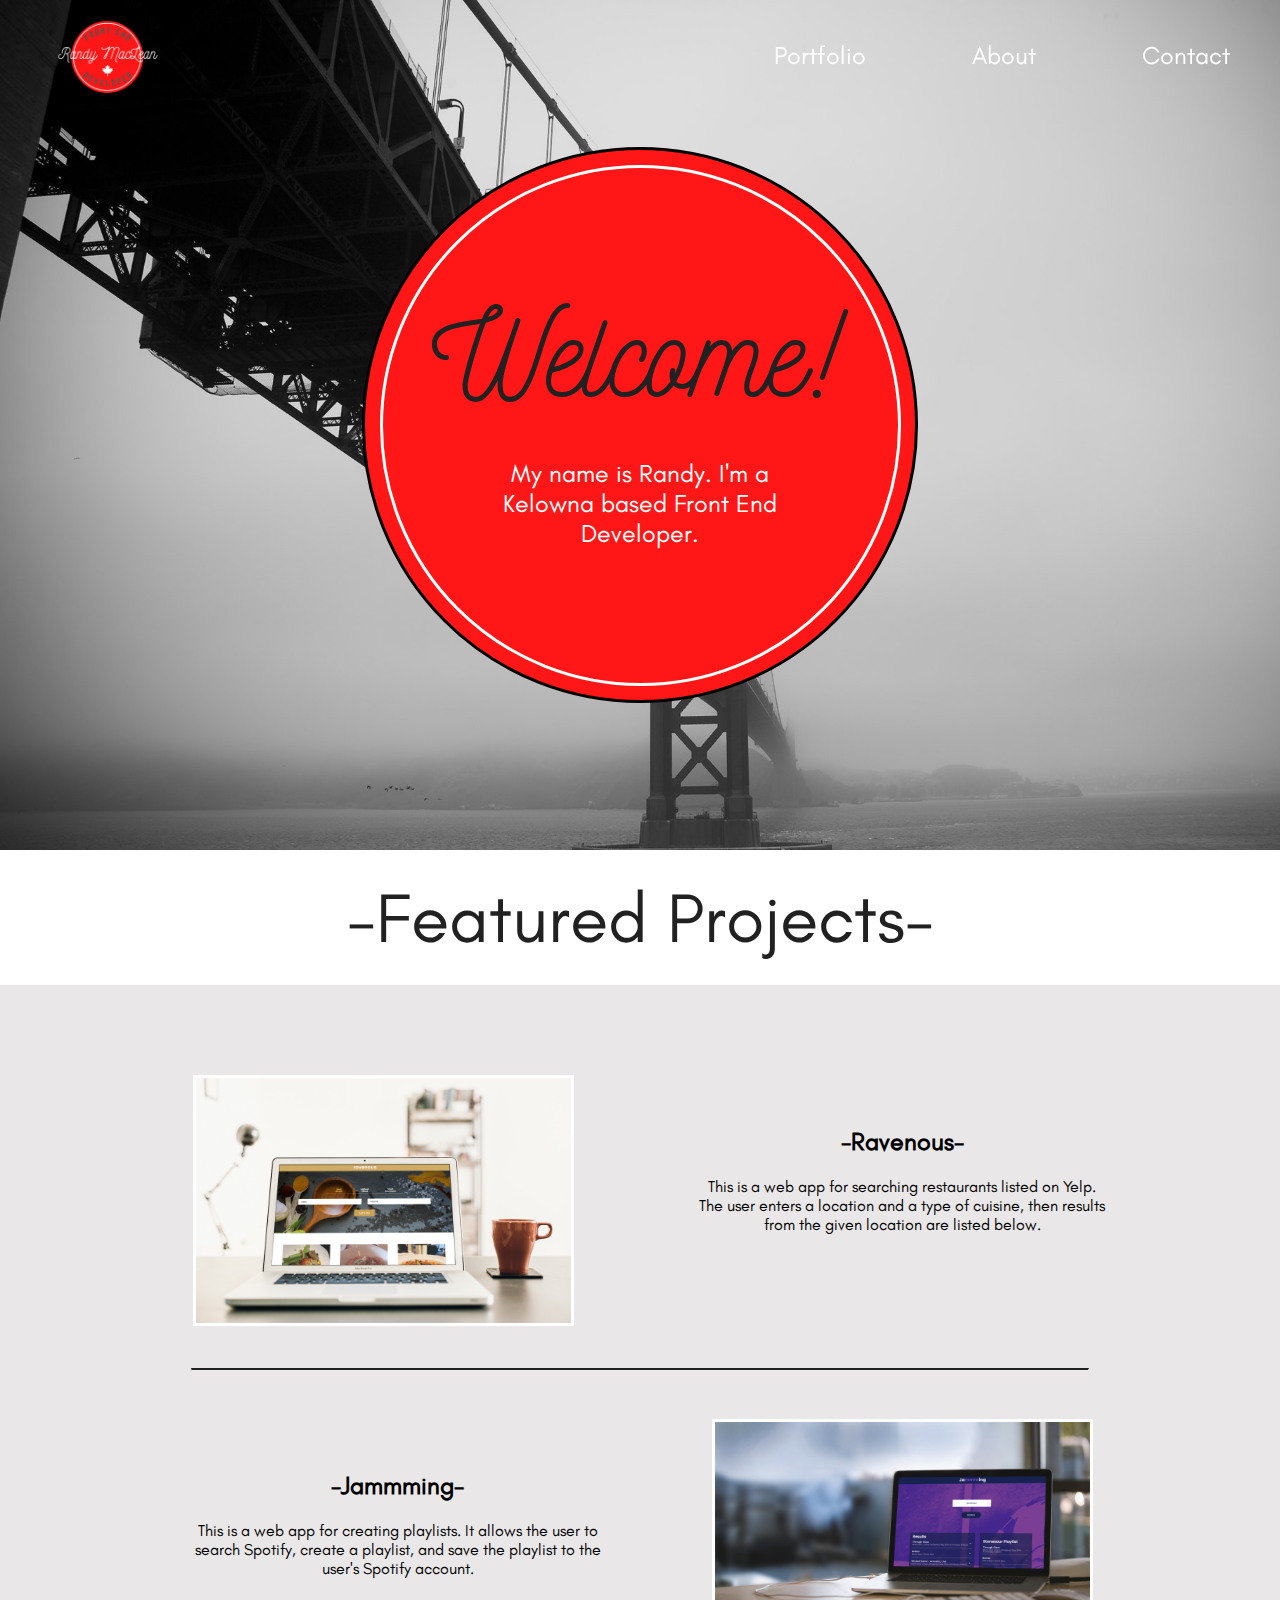
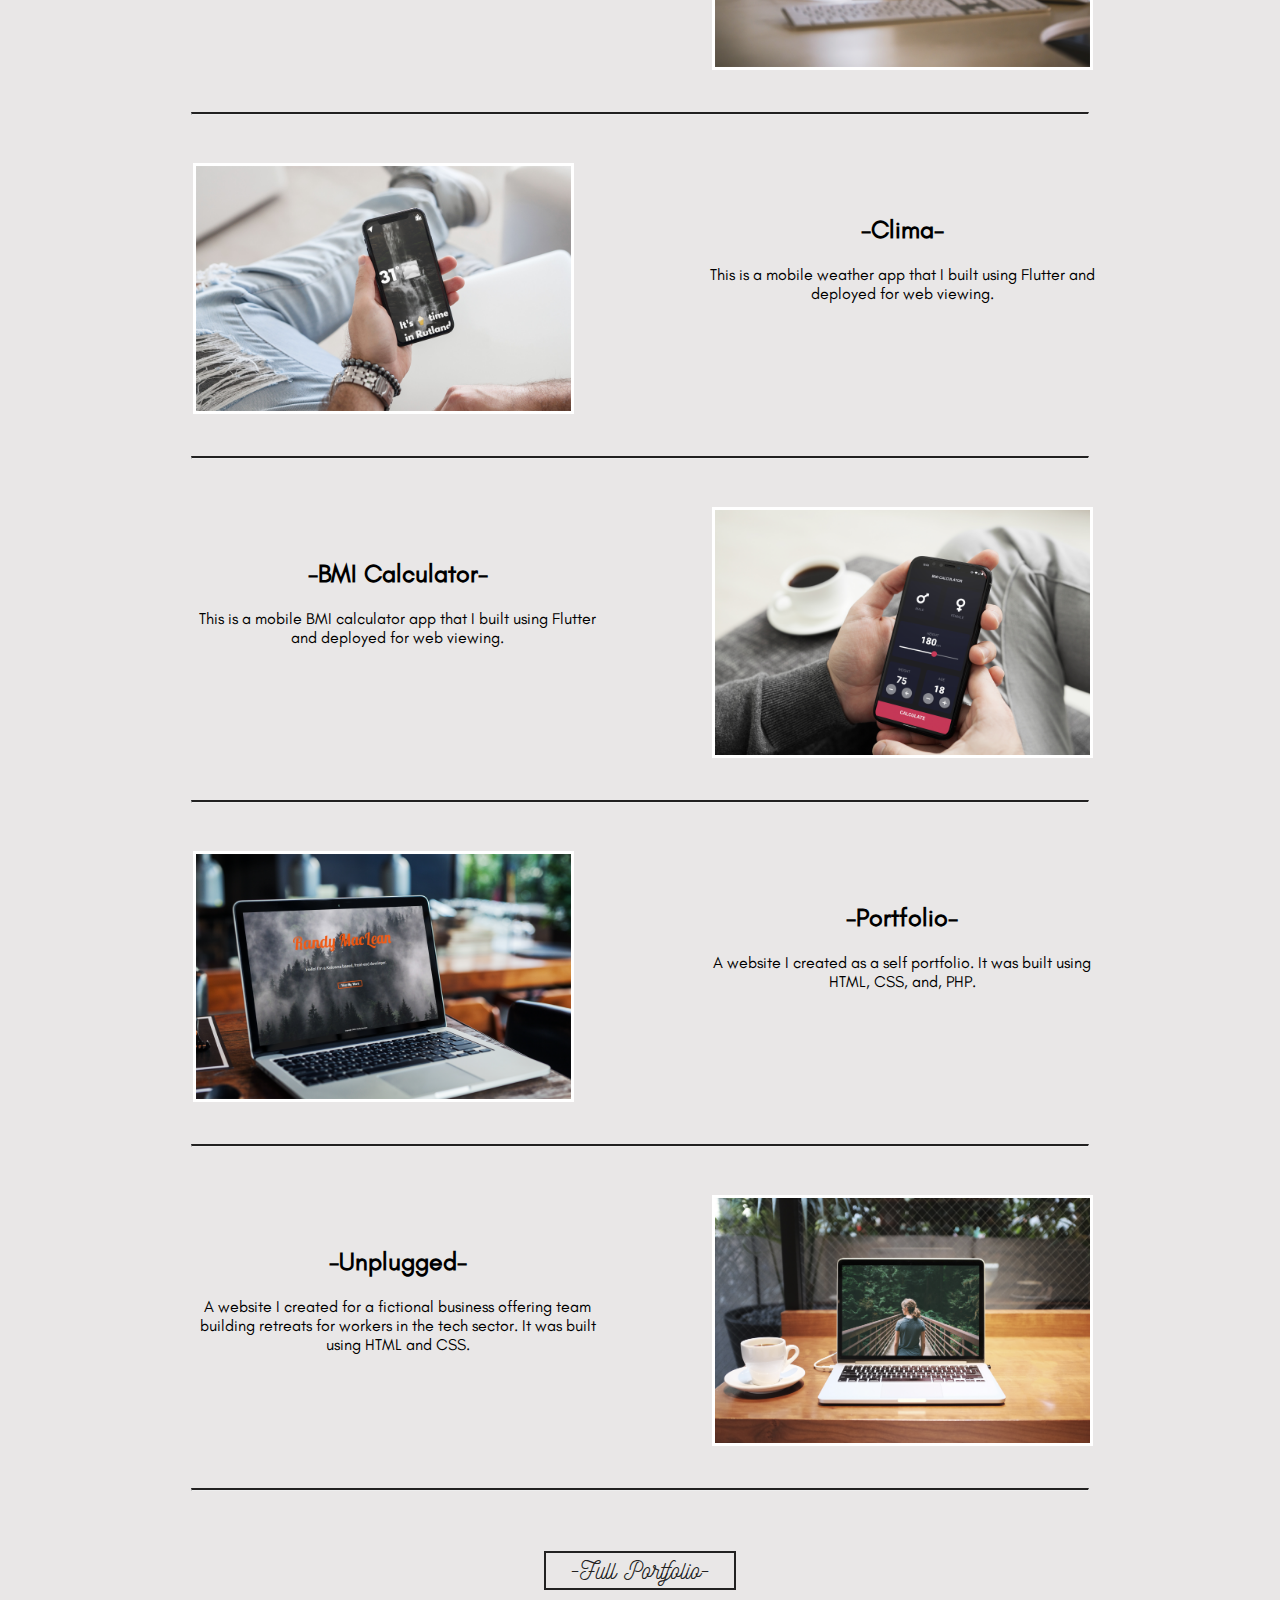
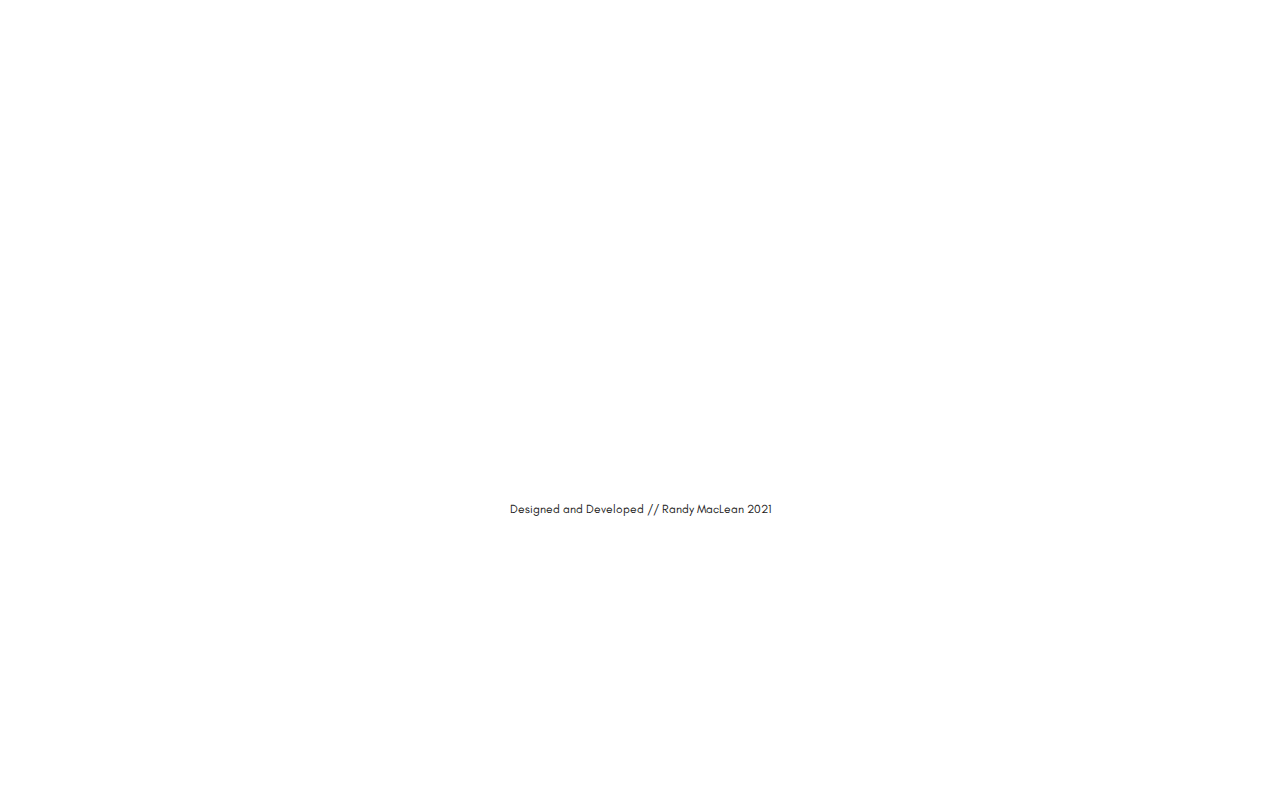
==== commit 5a209c28: "added portfolio page" ====
--- a/homepage/index.html
+++ b/homepage/index.html
@@ -7,18 +7,18 @@
   </head>
   <body>
     <header>
-      <div id="homepage-header">
+      <div id="main-header">
         <img id="logo" src="../img/red-logo-3.png" />
         <nav>
           <ul>
             <li>
-              <a class="nav-a" href="./about/index.html">About</a>
+              <a class="nav-a" href="#featured-portfolio">Portfolio</a>
             </li>
             <li>
-              <a class="nav-a" href="./portfolio/index.html">Portfolio</a>
+              <a class="nav-a" href="#about-me">About</a>
             </li>
             <li>
-              <a class="nav-a" href="./contact/index.html">Contact</a>
+              <a class="nav-a" href="#contact">Contact</a>
             </li>
           </ul>
         </nav>
@@ -281,12 +281,12 @@
               <br />
               <textarea> </textarea>
               <br />
-              <button class="email" onclick="sendContact();">
-                -Shoot me an email-
-              </button>
+              <a class="email" href="mailto:someone@yoursite.com"
+                >-Shoot me a message-</a
+              >
             </form>
             <div id="social-media">
-              <div>
+              <div class="social-media-icons">
                 <img
                   id="github-thumbnail"
                   src="../img/github-red.png"
@@ -298,9 +298,9 @@
                   alt="linked-in-logo"
                 />
               </div>
-              <div>
-                <p>Check out my Github or reach out to me on LinkedIn!</p>
-              </div>
+              <p class="contact-paragraph">
+                Check out my Github or reach out to me on LinkedIn!
+              </p>
             </div>
           </div>
         </div>
--- a/css/style.css
+++ b/css/style.css
@@ -62,7 +62,7 @@
   position: absolute;
 }
 
-#homepage-header {
+#main-header {
   height: 200px;
   display: flex;
   flex-direction: row;
@@ -458,17 +458,11 @@
   flex-direction: column;
   align-items: center;
   justify-content: center;
-  background-color: rgb(255, 22, 22);
   padding: 35px;
-  border: 5px double rgb(34, 33, 33);
-  border-radius: 4px;
+  margin-top: 75px;
+  margin-right: 50px;
   margin-bottom: 60px;
   width: 350px;
-  transition: transform 0.2s;
-}
-
-#contact-form:hover {
-  transform: scale(1.2);
 }
 
 input {
@@ -503,11 +497,13 @@
   background-color: rgb(255, 22, 22);
   cursor: pointer;
   font-family: nickainley;
-  color: white;
-  font-size: 15px;
+  text-align: center;
+  color: white;
+  font-size: 20px;
   width: 75%;
   border: 1.5px solid white;
   border-radius: 4px;
+  text-decoration: none;
   padding: 5px;
   transition: transform 0.2s;
 }
@@ -521,18 +517,21 @@
   padding-bottom: 250px;
 }
 
-#social-media p {
+.contact-paragraph {
   font-family: glacial-indifference;
   color: white;
   font-size: 30px;
   text-align: center;
   width: 400px;
-  position: absolute;
+}
+
+.social-media-icons {
+  display: block;
 }
 
 #github-thumbnail {
-  height: 200px;
-  width: 200px;
+  height: 175px;
+  width: 175px;
   transition: transform 0.2s;
   cursor: pointer;
 }
@@ -542,8 +541,8 @@
 }
 
 #linkedin-thumbnail {
-  height: 200px;
-  width: 200px;
+  height: 175px;
+  width: 175px;
   transition: transform 0.2s;
   cursor: pointer;
 }
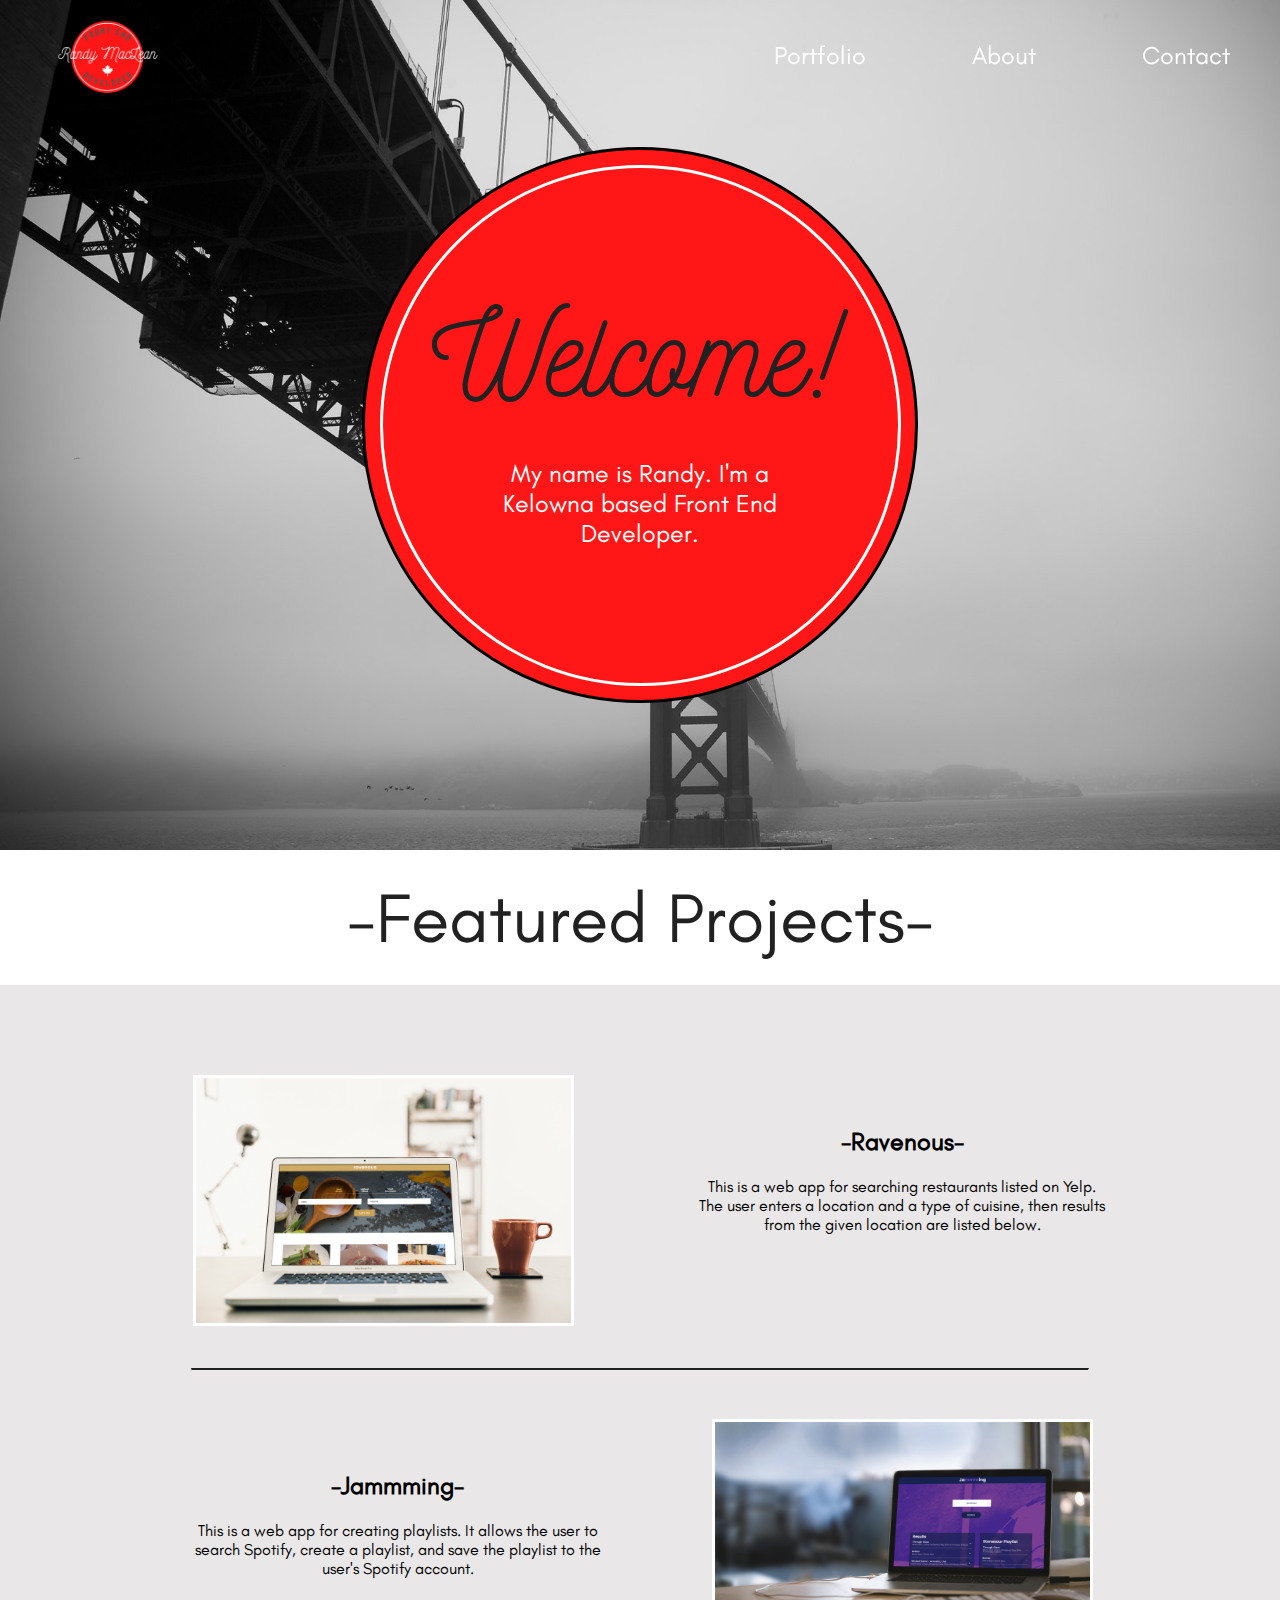
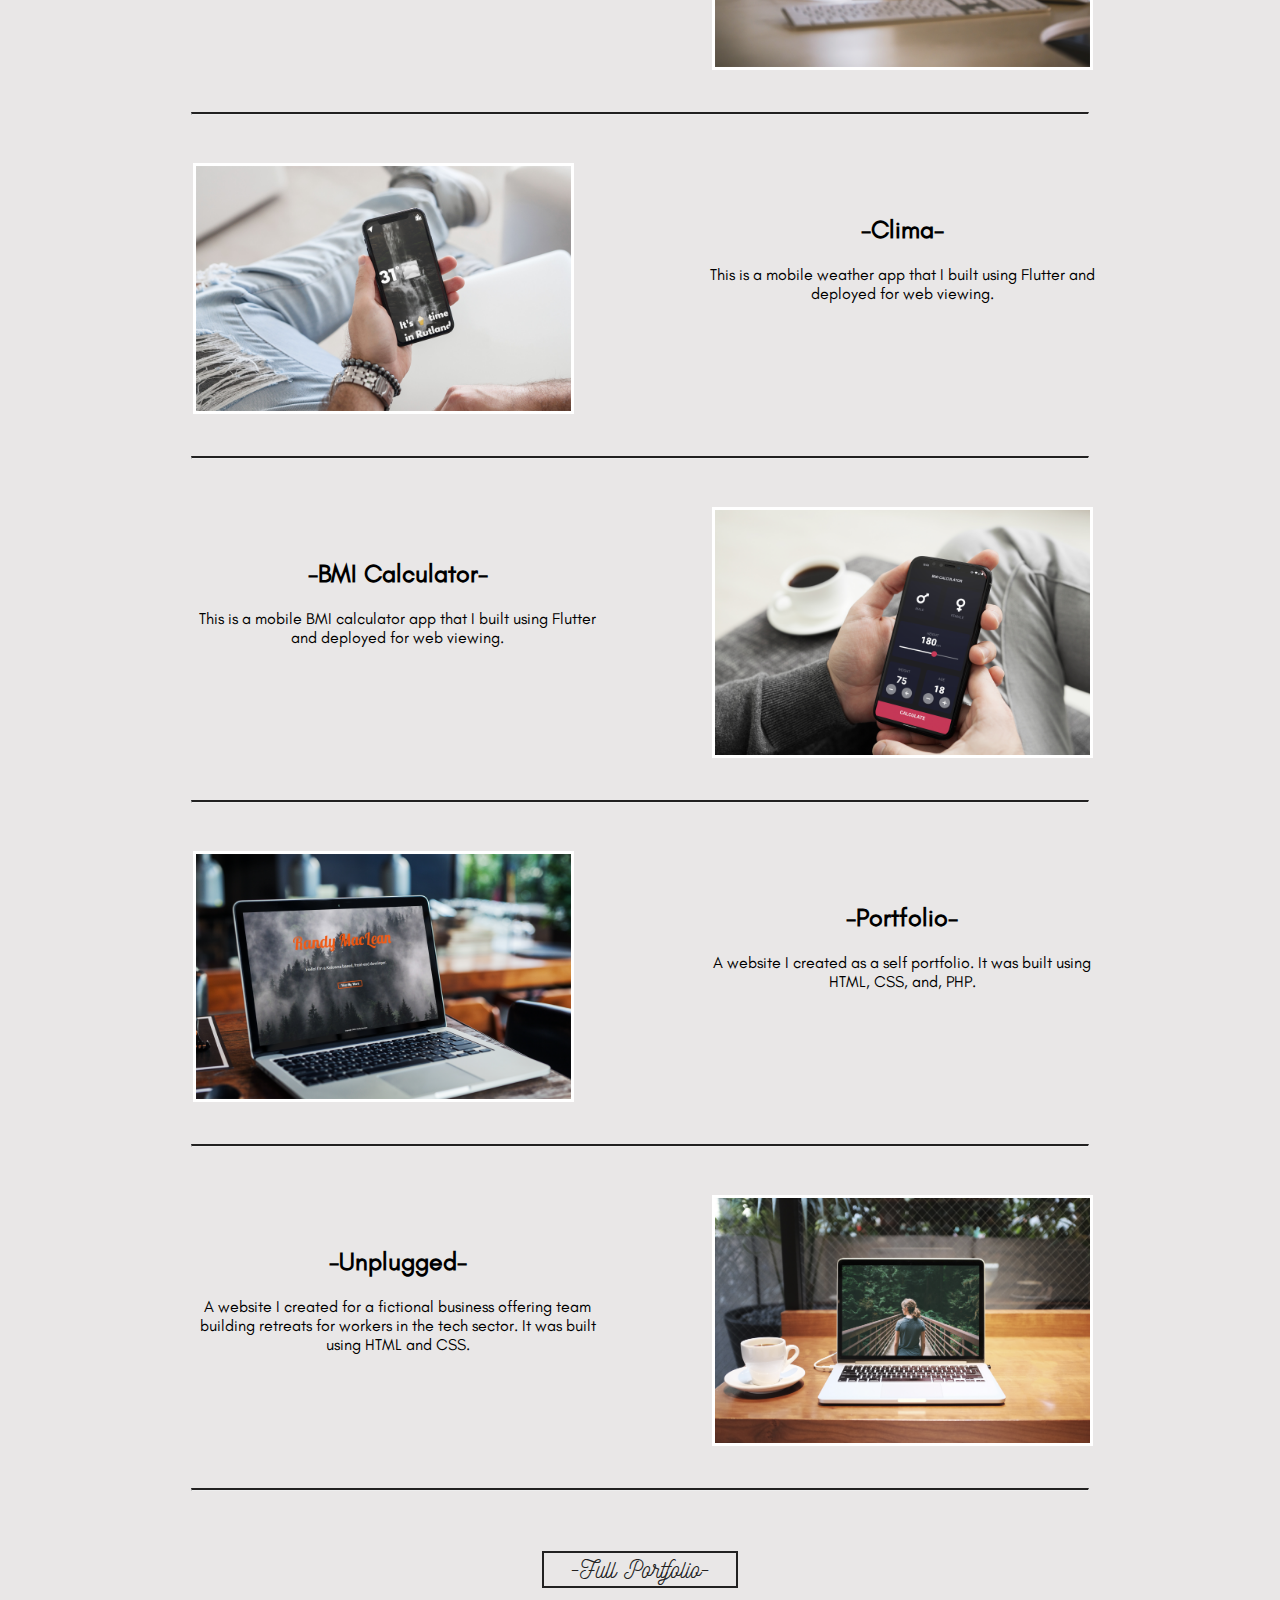
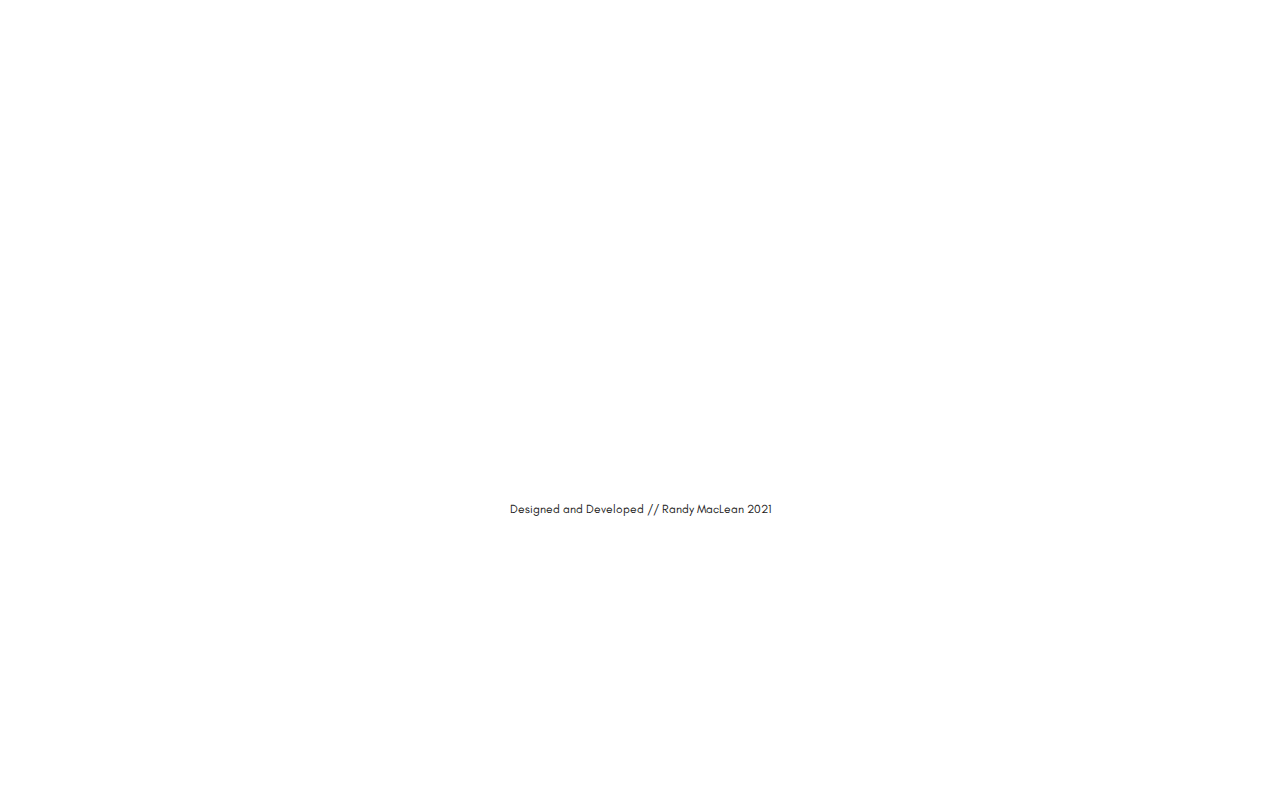
==== commit d0b0a04b: "changed homepage-header to main-header and updated js file, linked full portfolio button to portfoli" ====
--- a/homepage/index.html
+++ b/homepage/index.html
@@ -207,7 +207,9 @@
             </div>
           </div>
           <hr />
-          <button class="portfolio-btn">-Full Portfolio-</button>
+          <a class="portfolio-btn" href="../portfolio/index.html"
+            >-Full Portfolio-</a
+          >
         </div>
       </div>
       <div id="about-me">
--- a/css/style.css
+++ b/css/style.css
@@ -297,6 +297,7 @@
   text-align: center;
   font-family: nickainley;
   font-size: 25px;
+  text-decoration: none;
   background-color: rgb(233, 231, 231);
   color: rgb(34, 33, 33);
   border: 2px solid rgb(34, 33, 33);
@@ -567,6 +568,27 @@
   color: rgb(34, 33, 33);
 }
 
+/******************** PORTFOLIO PAGE ********************/
+
+#portfolio-main {
+  background-image: url("../img/background-bridge.jpg");
+  background-attachment: fixed;
+  background-size: cover;
+  height: 1200px;
+}
+
+.portfolio-card {
+  background-color: rgb(233, 231, 231);
+  height: 800px;
+  width: 90%;
+  margin-left: 100px;
+}
+
+.portfolio-card h1 {
+  margin: 0;
+  padding: 0;
+}
+
 /******************** KEYFRAMES ********************/
 
 @keyframes mainLogoTransitionIn {
